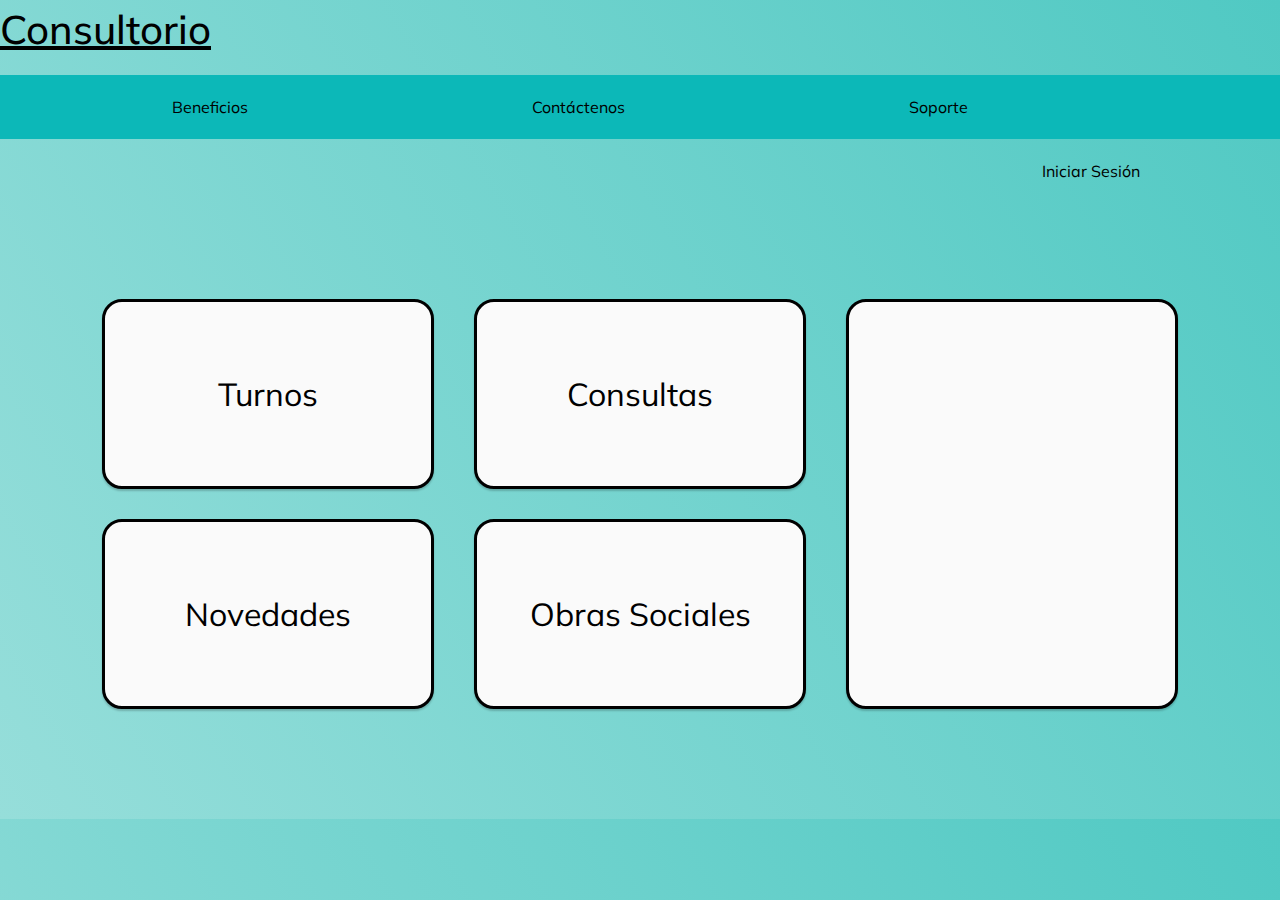
==== index.html @ 581c0b60 "Agregando SASS a la rama DEV" ====
<!DOCTYPE html>
<html lang="en">
  <head>
    <meta charset="UTF-8" />
    <meta http-equiv="X-UA-Compatible" content="IE=edge" />
    <meta name="viewport" content="width=device-width, initial-scale=1.0" />
    <link rel="stylesheet" href="./styles/bootstrap.min.css">
    <!-- custom styles -->
    <link rel="stylesheet" href="./styles/estilos.css" />
    <title>Consultorio Online</title>
  </head>
  <body>
    <header>
      <a href="index.html" class="logo">
      <h1 class="title">Consultorio</h1></a>  
    </header>
    <nav>
      <ul class="menu">
        <li><a href="./Pages/beneficios.html">Beneficios</a></li>
        <li><a href="./pages/contactenos.html">Contáctenos</a></li>        
        <li><a href="./Pages/soporte.html">Soporte</a></li>
        <li class="item-d"><a href="./Pages/iniciar-sesion.html">Iniciar Sesión</a></li>
      </ul>
    </nav>
    <main>
      <br />
      <section class="cartas">
        <section class="container">
          <div class="card turnos">
            <img src="" />
            <a href="./Cartas/turnos.html">Turnos</a>
          </div>

          <div class="card consultas">
            <img src="" />
            <a href="./Cartas/consultas.html">Consultas</a>
          </div>

          <div class="card novedades">
            <img src="" />
            <a href="./Cartas/Novedades.html">Novedades</a>
          </div>

          <div class="card obras">
            <img src="" />
            <a href="./Cartas/obras-sociales.html">Obras Sociales</a>
          </div>
          <div class="card video">
            <iframe width="100%" height="100%" src="https://www.youtube.com/embed/PZWKOq5FtOs?loop=1" title="YouTube video player" frameborder="0" allow="accelerometer; autoplay; clipboard-write; encrypted-media; gyroscope; picture-in-picture" allowfullscreen></iframe>
          </div>
        </section>
      </section>
    </main>
    <footer></footer>

    <script src="./js/bootstrap.bundle.min.js"></script>
    
  </body>
</html>
---- styles/estilos.css ----
@import url("https://fonts.googleapis.com/css2?family=Mulish:wght@200;300;400;500;600;700;800;900&display=swap");
* {
  margin: 0;
  padding: 0;
  box-sizing: border-box;
  font-family: "Mulish", sans-serif;
}

body {
  background: linear-gradient(60deg, #96deda 0%, #50c9c3 100%);
}
body header {
  display: flex;
  height: 70px;
  justify-content: left;
  font-size: large;
  margin-top: 5px;
}
body header .logo {
  text-decoration: underline;
  color: black;
}

.menu {
  background-color: #0cb8b8;
}

li {
  list-style: none;
  display: inline-block;
}

.menu li a:hover {
  background-color: #f0ffff;
}

.item-d {
  float: right;
}

.menu li a {
  color: black;
  text-decoration: none;
  display: block;
  padding: 20px 140px;
  transition-property: all;
  transition-duration: 1s;
  transition-delay: 0s;
}

.cartas {
  width: 100%;
  margin-top: 100px;
  margin-bottom: 100px;
  display: flex;
  flex-wrap: wrap;
}

.container a {
  text-decoration: none;
  color: black;
}

.container {
  height: auto;
  width: 100%;
  display: flex;
  font-size: xx-large;
  display: grid;
  grid-template-columns: 1fr 1fr 1fr;
  grid-template-rows: 220px 220px;
  grid-template-areas: "turnos consultas video" "novedades obras video";
}

.container .card {
  border: 3px solid black;
  background-color: #fafafa;
  border-radius: 20px;
  box-shadow: 0 2px 2px rgba(0, 0, 0, 0.2);
  overflow: hidden;
  margin: 20px;
  text-align: center;
  transition: all 0.25s;
  margin-bottom: 10px;
  display: grid;
}

.container :hover {
  background-color: #0cb8b8;
  scale: 110%;
}

.video {
  grid-area: video;
}

.consultas {
  grid-area: consultas;
}

.novedades {
  grid-area: novedades;
}

.obras {
  grid-area: obras;
}

.turnos {
  grid-area: turnos;
}

@media screen and (max-width: 480px) {
  .menu li a {
    padding: 10px 8px;
  }
  .container {
    grid-template-columns: 2fr;
    grid-template-rows: repeat(4, 4fr);
    grid-template-areas: "turnos" "consultas" "novedades" "obras" "video";
  }
  .container .card {
    margin-bottom: 40px;
  }
}
@-webkit-keyframes movimiento {
  2% {
    width: 101%;
    height: 101%;
  }
}
@keyframes movimiento {
  2% {
    width: 101%;
    height: 101%;
  }
}/*# sourceMappingURL=estilos.css.map */
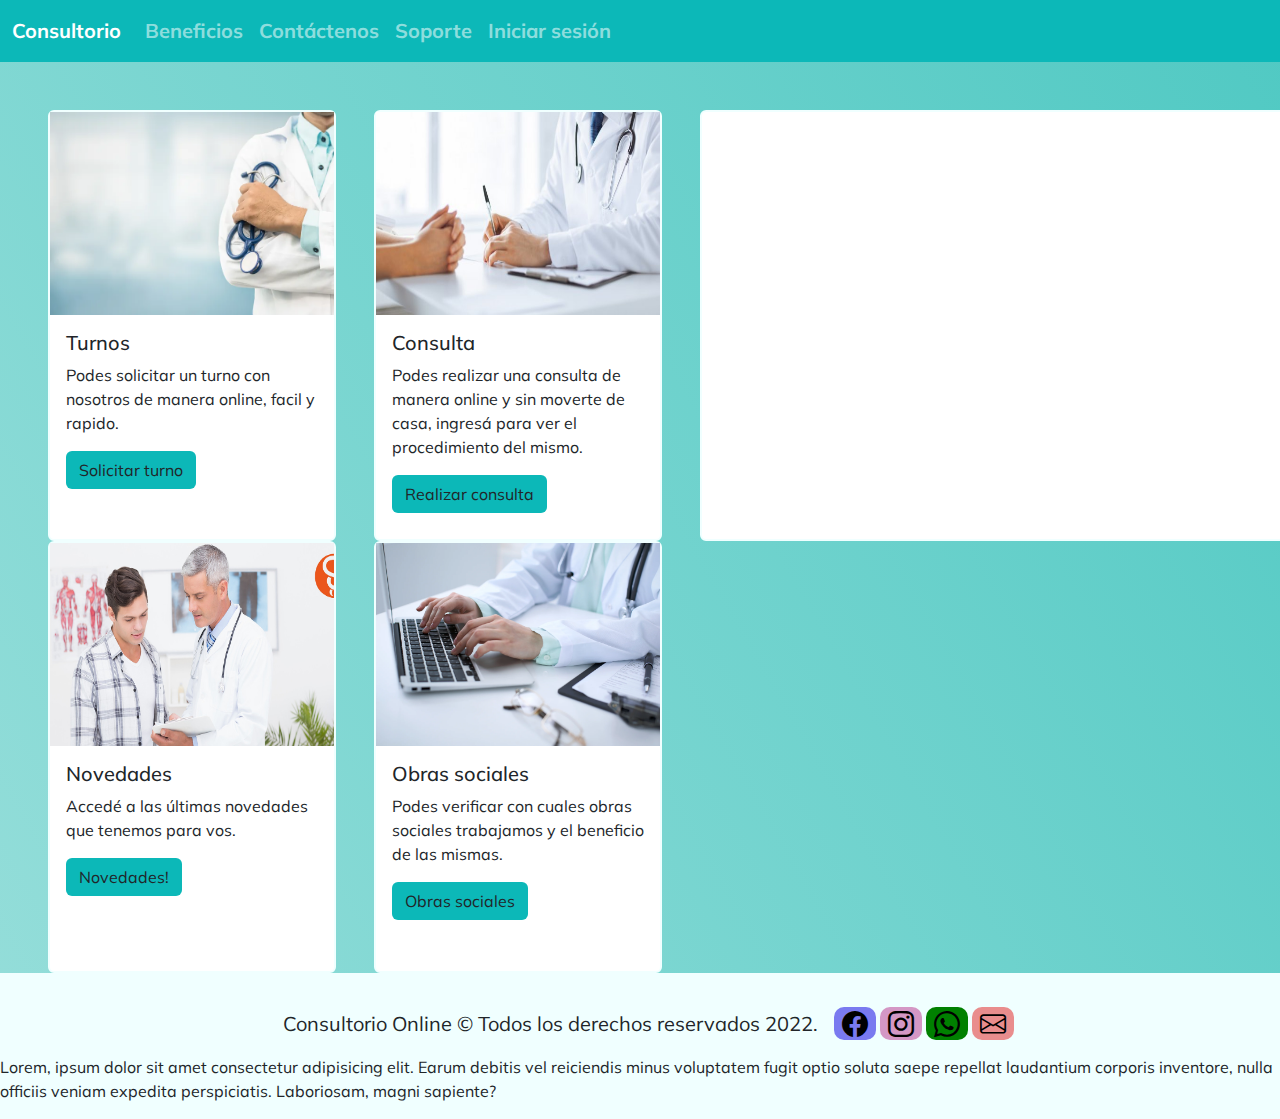
==== commit bd4eb7f4: "SASS2" ====
--- a/index.html
+++ b/index.html
@@ -4,56 +4,140 @@
     <meta charset="UTF-8" />
     <meta http-equiv="X-UA-Compatible" content="IE=edge" />
     <meta name="viewport" content="width=device-width, initial-scale=1.0" />
-    <link rel="stylesheet" href="./styles/bootstrap.min.css">
+    <!--Bootstrap-->
+    <link rel="stylesheet" href="./styles/bootstrap.min.css" />
+    <!--Iconos-->
+    <link rel="stylesheet" href="https://cdn.jsdelivr.net/npm/bootstrap-icons@1.9.1/font/bootstrap-icons.css">
     <!-- custom styles -->
     <link rel="stylesheet" href="./styles/estilos.css" />
     <title>Consultorio Online</title>
   </head>
   <body>
     <header>
-      <a href="index.html" class="logo">
-      <h1 class="title">Consultorio</h1></a>  
+      <!--NAVBAR-->
+      <nav
+        class="navbar navbar-expand-lg navbar-dark fs-5 fw-bold"
+        style="background-color: #0cb8b8"
+      >
+        <div class="container-fluid">
+          <a class="navbar-brand" href="./index.html">Consultorio</a>
+          <button
+            class="navbar-toggler"
+            type="button"
+            data-bs-toggle="collapse"
+            data-bs-target="#navbarNav"
+            aria-controls="navbarNav"
+            aria-expanded="false"
+            aria-label="Toggle navigation"
+          >
+            <span class="navbar-toggler-icon"></span>
+          </button>
+          <div class="collapse navbar-collapse" id="navbarNav">
+            <ul class="navbar-nav">
+              <li class="nav-item">
+                <a class="nav-link" href="Pages/beneficios.html">Beneficios</a
+                >
+              </li>
+              <li class="nav-item">
+                <a class="nav-link" href="Pages/contactenos.html">Contáctenos</a
+                >
+              </li>
+              <li class="nav-item">
+                <a class="nav-link" href="Pages/soporte.html">Soporte</a>
+              </li>
+              <li class="nav-item">
+                <a class="nav-link" href="Pages/iniciar-sesion.html">Iniciar sesión</a
+                >
+              </li>
+            </ul>
+          </div>
+        </div>
+      </nav>
     </header>
-    <nav>
-      <ul class="menu">
-        <li><a href="./Pages/beneficios.html">Beneficios</a></li>
-        <li><a href="./pages/contactenos.html">Contáctenos</a></li>        
-        <li><a href="./Pages/soporte.html">Soporte</a></li>
-        <li class="item-d"><a href="./Pages/iniciar-sesion.html">Iniciar Sesión</a></li>
-      </ul>
-    </nav>
     <main>
-      <br />
-      <section class="cartas">
-        <section class="container">
-          <div class="card turnos">
-            <img src="" />
-            <a href="./Cartas/turnos.html">Turnos</a>
+
+      <!--Cards-->
+      <section class="main">
+        <div class="row">
+          <div class="col-md-3">
+            <div class="card card1 ms-5 mt-5 h-100" style="width: 18rem">
+            <img class="h-100" src="./img/med3.jpg" class="card-img-top" alt="Turnos" />
+            <div class="card-body">
+              <h5 class="card-title">Turnos</h5>
+              <p class="card-text">
+              Podes solicitar un turno con nosotros de manera online, facil y
+              rapido.
+              </p>
+              <a href="./Cartas/turnos.html" class="btn"
+              >Solicitar turno</a>
+            </div>
+              </div>
+          </div>
+          <div class="col-md-3">
+            <div class="card card2 ms-5 mt-5 h-100" style="width: 18rem">
+              <img class="h-100" src="./img/med6.jpg" class="card-img-top" alt="Turnos" />
+              <div class="card-body">
+                <h5 class="card-title">Consulta</h5>
+                <p class="card-text">
+                Podes realizar una consulta de manera online y sin moverte de casa, ingresá para ver el procedimiento del mismo.
+                </p>
+                <a href="./Cartas/turnos.html" class="btn"
+                >Realizar consulta</a>
+              </div>
+
+          </div>
+          </div>
+          <div class="col-md-5">
+            <div class="card cardvideo h-100 ms-5 mt-5 align-items-end" style="width: 40rem">
+              <iframe width="100%" height="100%" src="https://www.youtube.com/embed/PZWKOq5FtOs?loop=1" title="YouTube video player" frameborder="0" allow="accelerometer; autoplay; clipboard-write; encrypted-media; gyroscope; picture-in-picture" allowfullscreen></iframe>
+            </div>
+          </div>
+        </div>
+        <div class="row">
+          <div class="col-md-3">
+            <div class="card card3 h-100 ms-5 mt-5" style="width: 18rem">
+            <img class="w-100 h-100"src="./img/med4.jpg" class="card-img" alt="Novedades" />
+            <div class="card-body">
+              <h5 class="card-title">Novedades</h5>
+              <p class="card-text">
+              Accedé a las últimas novedades que tenemos para vos.
+              </p>
+              <a href="./Cartas/turnos.html" class="btn"
+              >Novedades!</a>
+            </div>
+              </div>
           </div>
 
-          <div class="card consultas">
-            <img src="" />
-            <a href="./Cartas/consultas.html">Consultas</a>
+          <div class="col-md-3">
+            <div class="card card4 h-100 ms-5 mt-5" style="width: 18rem">
+            <img class="w-100 h-100" src="./img/med5.jpg" class="card-img-top" alt="Obras sociales" />
+            <div class="card-body">
+              <h5 class="card-title">Obras sociales</h5>
+              <p class="card-text">
+              Podes verificar con cuales obras sociales trabajamos y el beneficio de las mismas.
+              </p>
+              <a href="./Cartas/turnos.html" class="btn"
+              >Obras sociales</a>
+            </div>
+              </div>
           </div>
-
-          <div class="card novedades">
-            <img src="" />
-            <a href="./Cartas/Novedades.html">Novedades</a>
-          </div>
-
-          <div class="card obras">
-            <img src="" />
-            <a href="./Cartas/obras-sociales.html">Obras Sociales</a>
-          </div>
-          <div class="card video">
-            <iframe width="100%" height="100%" src="https://www.youtube.com/embed/PZWKOq5FtOs?loop=1" title="YouTube video player" frameborder="0" allow="accelerometer; autoplay; clipboard-write; encrypted-media; gyroscope; picture-in-picture" allowfullscreen></iframe>
-          </div>
-        </section>
+        </div>
       </section>
-    </main>
-    <footer></footer>
-
+    
+    </main>   
+    <footer class="mt-5 w-100 d-flex align-items-center justify-content-center flex-wrap">
+      <p class="fs-5 px-3 pt-3">Consultorio Online &copy; Todos los derechos reservados 2022.</p>
+      
+      <div id="iconos">
+        <a href="https://facebook.com"><i class="bi bi-facebook"></i></a>
+        <a href="https://Instagram.com"><i class="bi bi-instagram"></i></a>
+        <a href="https://WhatsApp.com"><i class="bi bi-whatsapp"></i></a>
+        <a href="https://gmail.com"><i class="bi bi-envelope"></i></a>
+      </div>
+      <div>
+        <p>Lorem, ipsum dolor sit amet consectetur adipisicing elit. Earum debitis vel reiciendis minus voluptatem fugit optio soluta saepe repellat laudantium corporis inventore, nulla officiis veniam expedita perspiciatis. Laboriosam, magni sapiente?</p>
+      </div>
+    </footer>
     <script src="./js/bootstrap.bundle.min.js"></script>
-    
   </body>
 </html>
--- a/styles/estilos.css
+++ b/styles/estilos.css
@@ -7,131 +7,149 @@
 }
 
 body {
-  background: linear-gradient(60deg, #96deda 0%, #50c9c3 100%);
-}
-body header {
-  display: flex;
-  height: 70px;
-  justify-content: left;
-  font-size: large;
-  margin-top: 5px;
-}
-body header .logo {
-  text-decoration: underline;
-  color: black;
+  background-image: linear-gradient(60deg, #96deda 0%, #50c9c3 100%);
 }
 
-.menu {
+img {
+  max-height: 203px;
+  max-width: 300px;
+}
+
+.btn {
   background-color: #0cb8b8;
 }
 
-li {
-  list-style: none;
-  display: inline-block;
+.card .cardvideo {
+  -webkit-animation: rotate-in-2-bck-cw 0.5s cubic-bezier(0.25, 0.46, 0.45, 0.94) both;
+  animation: rotate-in-2-bck-cw 0.5s cubic-bezier(0.25, 0.46, 0.45, 0.94) both;
 }
 
-.menu li a:hover {
-  background-color: #f0ffff;
+.card {
+  border: 2px solid azure;
+  -webkit-animation: slide-in-bck-center 0.7s cubic-bezier(0.25, 0.46, 0.45, 0.94) both;
+  animation: slide-in-bck-center 0.7s cubic-bezier(0.25, 0.46, 0.45, 0.94) both;
 }
 
-.item-d {
-  float: right;
+.card1 {
+  -webkit-animation-delay: 0.3s;
+          animation-delay: 0.3s;
 }
 
-.menu li a {
-  color: black;
-  text-decoration: none;
-  display: block;
-  padding: 20px 140px;
-  transition-property: all;
-  transition-duration: 1s;
-  transition-delay: 0s;
+.card2 {
+  -webkit-animation-delay: 0.6s;
+          animation-delay: 0.6s;
 }
 
-.cartas {
-  width: 100%;
-  margin-top: 100px;
-  margin-bottom: 100px;
-  display: flex;
-  flex-wrap: wrap;
+.card3 {
+  -webkit-animation-delay: 0.9s;
+          animation-delay: 0.9s;
 }
 
-.container a {
-  text-decoration: none;
-  color: black;
+.card4 {
+  -webkit-animation-delay: 1.2s;
+          animation-delay: 1.2s;
 }
 
-.container {
-  height: auto;
-  width: 100%;
-  display: flex;
-  font-size: xx-large;
-  display: grid;
-  grid-template-columns: 1fr 1fr 1fr;
-  grid-template-rows: 220px 220px;
-  grid-template-areas: "turnos consultas video" "novedades obras video";
+@-webkit-keyframes slide-in-bck-center {
+  0% {
+    transform: translateZ(600px);
+    opacity: 0;
+  }
+  100% {
+    transform: translateZ(0);
+    opacity: 1;
+  }
+}
+@keyframes slide-in-bck-center {
+  0% {
+    transform: translateZ(600px);
+    opacity: 0;
+  }
+  100% {
+    transform: translateZ(0);
+    opacity: 1;
+  }
+}
+@-webkit-keyframes rotate-in-2-bck-cw {
+  0% {
+    transform: translateZ(200px) rotate(-45deg);
+    opacity: 0;
+  }
+  100% {
+    transform: translateZ(0) rotate(0);
+    opacity: 1;
+  }
+}
+@keyframes rotate-in-2-bck-cw {
+  0% {
+    transform: translateZ(200px) rotate(-45deg);
+    opacity: 0;
+  }
+  100% {
+    transform: translateZ(0) rotate(0);
+    opacity: 1;
+  }
+}
+.navbar-brand {
+  -webkit-animation: tracking-in-expand 0.7s cubic-bezier(0.215, 0.61, 0.355, 1) both;
+  animation: tracking-in-expand 0.7s cubic-bezier(0.215, 0.61, 0.355, 1) both;
 }
 
-.container .card {
-  border: 3px solid black;
-  background-color: #fafafa;
-  border-radius: 20px;
-  box-shadow: 0 2px 2px rgba(0, 0, 0, 0.2);
-  overflow: hidden;
-  margin: 20px;
-  text-align: center;
-  transition: all 0.25s;
-  margin-bottom: 10px;
-  display: grid;
-}
-
-.container :hover {
-  background-color: #0cb8b8;
+.nav-item a:hover {
   scale: 110%;
 }
 
-.video {
-  grid-area: video;
+@-webkit-keyframes tracking-in-expand {
+  0% {
+    letter-spacing: -0.5em;
+    opacity: 0;
+  }
+  40% {
+    opacity: 0.6;
+  }
+  100% {
+    opacity: 1;
+  }
+}
+@keyframes tracking-in-expand {
+  0% {
+    letter-spacing: -0.5em;
+    opacity: 0;
+  }
+  40% {
+    opacity: 0.6;
+  }
+  100% {
+    opacity: 1;
+  }
+}
+footer {
+  background: #f0ffff;
+  min-height: 100px;
+  padding-top: 20px;
+}
+footer footer p {
+  text-align: center;
+}
+footer #iconos i {
+  font-size: 26px;
+  padding: 0 8px;
+  color: black;
+  border-radius: 10px;
 }
 
-.consultas {
-  grid-area: consultas;
+.bi-facebook {
+  background-color: #7a7af0;
 }
 
-.novedades {
-  grid-area: novedades;
+.bi-instagram {
+  background-color: #d497c5;
 }
 
-.obras {
-  grid-area: obras;
+.bi-whatsapp {
+  background-color: #008000;
 }
 
-.turnos {
-  grid-area: turnos;
-}
-
-@media screen and (max-width: 480px) {
-  .menu li a {
-    padding: 10px 8px;
-  }
-  .container {
-    grid-template-columns: 2fr;
-    grid-template-rows: repeat(4, 4fr);
-    grid-template-areas: "turnos" "consultas" "novedades" "obras" "video";
-  }
-  .container .card {
-    margin-bottom: 40px;
-  }
-}
-@-webkit-keyframes movimiento {
-  2% {
-    width: 101%;
-    height: 101%;
-  }
-}
-@keyframes movimiento {
-  2% {
-    width: 101%;
-    height: 101%;
-  }
+.bi-envelope {
+  background-color: #e98d8d;
 }/*# sourceMappingURL=estilos.css.map */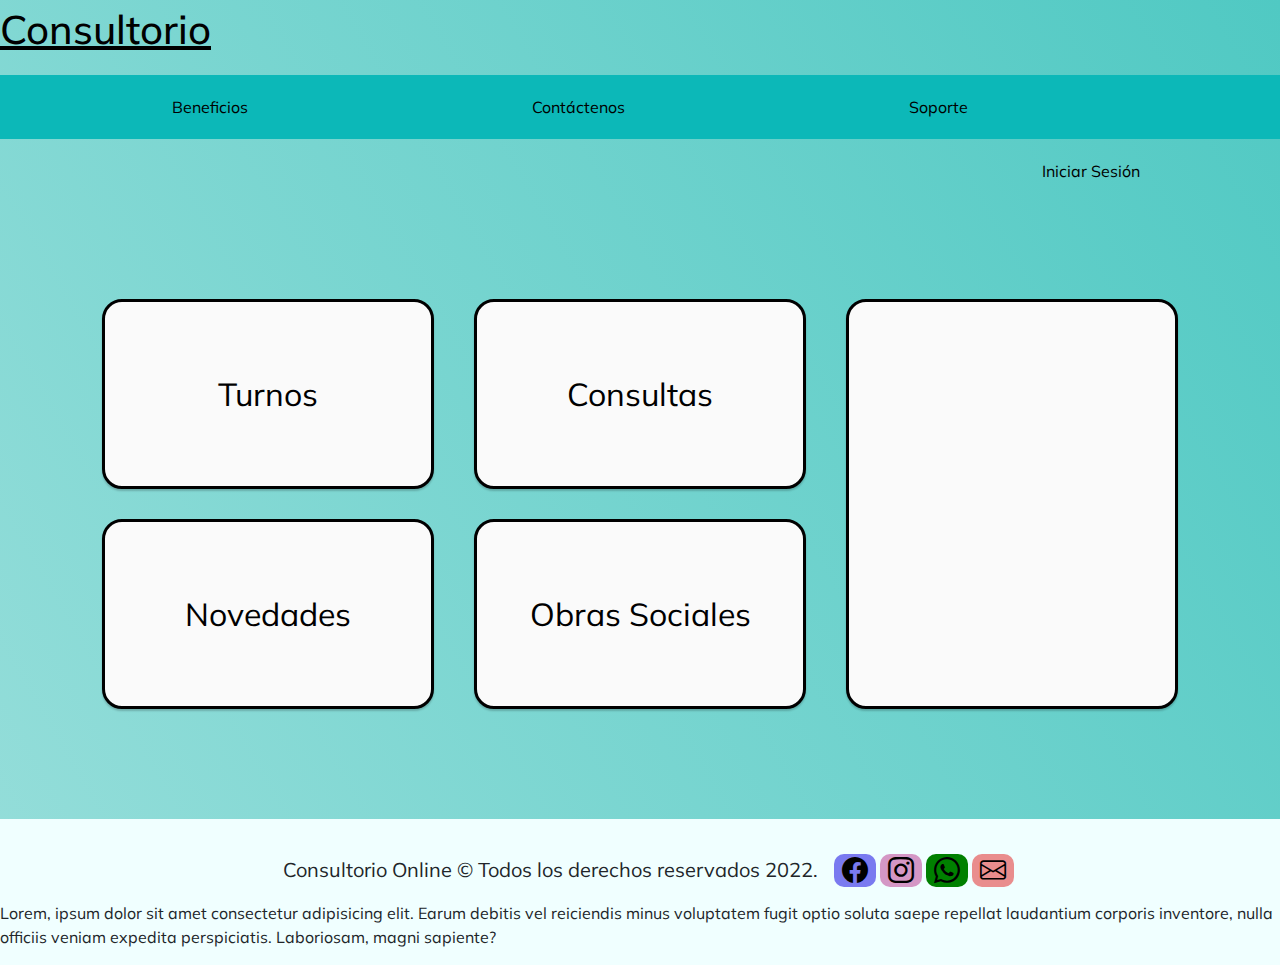
==== commit 423a61ca: "SASS 2 SEO" ====
--- a/index.html
+++ b/index.html
@@ -4,127 +4,57 @@
     <meta charset="UTF-8" />
     <meta http-equiv="X-UA-Compatible" content="IE=edge" />
     <meta name="viewport" content="width=device-width, initial-scale=1.0" />
-    <!--Bootstrap-->
-    <link rel="stylesheet" href="./styles/bootstrap.min.css" />
+    <link rel="stylesheet" href="./styles/bootstrap.min.css">
     <!--Iconos-->
     <link rel="stylesheet" href="https://cdn.jsdelivr.net/npm/bootstrap-icons@1.9.1/font/bootstrap-icons.css">
     <!-- custom styles -->
     <link rel="stylesheet" href="./styles/estilos.css" />
     <title>Consultorio Online</title>
+    <meta name="description" content="Ingresá al mejor consultorio online del pais.">
+    <meta name="keywords" content="Consultorio, medico, consulta, urgencia, atencion, online">
   </head>
   <body>
     <header>
-      <!--NAVBAR-->
-      <nav
-        class="navbar navbar-expand-lg navbar-dark fs-5 fw-bold"
-        style="background-color: #0cb8b8"
-      >
-        <div class="container-fluid">
-          <a class="navbar-brand" href="./index.html">Consultorio</a>
-          <button
-            class="navbar-toggler"
-            type="button"
-            data-bs-toggle="collapse"
-            data-bs-target="#navbarNav"
-            aria-controls="navbarNav"
-            aria-expanded="false"
-            aria-label="Toggle navigation"
-          >
-            <span class="navbar-toggler-icon"></span>
-          </button>
-          <div class="collapse navbar-collapse" id="navbarNav">
-            <ul class="navbar-nav">
-              <li class="nav-item">
-                <a class="nav-link" href="Pages/beneficios.html">Beneficios</a
-                >
-              </li>
-              <li class="nav-item">
-                <a class="nav-link" href="Pages/contactenos.html">Contáctenos</a
-                >
-              </li>
-              <li class="nav-item">
-                <a class="nav-link" href="Pages/soporte.html">Soporte</a>
-              </li>
-              <li class="nav-item">
-                <a class="nav-link" href="Pages/iniciar-sesion.html">Iniciar sesión</a
-                >
-              </li>
-            </ul>
-          </div>
-        </div>
-      </nav>
+      <a href="index.html" class="logo">
+      <h1 class="title">Consultorio</h1></a>  
     </header>
+    <nav>
+      <ul class="menu">
+        <li><a href="./Pages/beneficios.html">Beneficios</a></li>
+        <li><a href="./pages/contactenos.html">Contáctenos</a></li>        
+        <li><a href="./Pages/soporte.html">Soporte</a></li>
+        <li class="item-d"><a href="./Pages/iniciar-sesion.html">Iniciar Sesión</a></li>
+      </ul>
+    </nav>
     <main>
-
-      <!--Cards-->
-      <section class="main">
-        <div class="row">
-          <div class="col-md-3">
-            <div class="card card1 ms-5 mt-5 h-100" style="width: 18rem">
-            <img class="h-100" src="./img/med3.jpg" class="card-img-top" alt="Turnos" />
-            <div class="card-body">
-              <h5 class="card-title">Turnos</h5>
-              <p class="card-text">
-              Podes solicitar un turno con nosotros de manera online, facil y
-              rapido.
-              </p>
-              <a href="./Cartas/turnos.html" class="btn"
-              >Solicitar turno</a>
-            </div>
-              </div>
-          </div>
-          <div class="col-md-3">
-            <div class="card card2 ms-5 mt-5 h-100" style="width: 18rem">
-              <img class="h-100" src="./img/med6.jpg" class="card-img-top" alt="Turnos" />
-              <div class="card-body">
-                <h5 class="card-title">Consulta</h5>
-                <p class="card-text">
-                Podes realizar una consulta de manera online y sin moverte de casa, ingresá para ver el procedimiento del mismo.
-                </p>
-                <a href="./Cartas/turnos.html" class="btn"
-                >Realizar consulta</a>
-              </div>
-
-          </div>
-          </div>
-          <div class="col-md-5">
-            <div class="card cardvideo h-100 ms-5 mt-5 align-items-end" style="width: 40rem">
-              <iframe width="100%" height="100%" src="https://www.youtube.com/embed/PZWKOq5FtOs?loop=1" title="YouTube video player" frameborder="0" allow="accelerometer; autoplay; clipboard-write; encrypted-media; gyroscope; picture-in-picture" allowfullscreen></iframe>
-            </div>
-          </div>
-        </div>
-        <div class="row">
-          <div class="col-md-3">
-            <div class="card card3 h-100 ms-5 mt-5" style="width: 18rem">
-            <img class="w-100 h-100"src="./img/med4.jpg" class="card-img" alt="Novedades" />
-            <div class="card-body">
-              <h5 class="card-title">Novedades</h5>
-              <p class="card-text">
-              Accedé a las últimas novedades que tenemos para vos.
-              </p>
-              <a href="./Cartas/turnos.html" class="btn"
-              >Novedades!</a>
-            </div>
-              </div>
+      <br />
+      <section class="cartas">
+        <section class="container">
+          <div class="card turnos">
+            <img src="" />
+            <a href="./Cartas/turnos.html">Turnos</a>
           </div>
 
-          <div class="col-md-3">
-            <div class="card card4 h-100 ms-5 mt-5" style="width: 18rem">
-            <img class="w-100 h-100" src="./img/med5.jpg" class="card-img-top" alt="Obras sociales" />
-            <div class="card-body">
-              <h5 class="card-title">Obras sociales</h5>
-              <p class="card-text">
-              Podes verificar con cuales obras sociales trabajamos y el beneficio de las mismas.
-              </p>
-              <a href="./Cartas/turnos.html" class="btn"
-              >Obras sociales</a>
-            </div>
-              </div>
+          <div class="card consultas">
+            <img src="" />
+            <a href="./Cartas/consultas.html">Consultas</a>
           </div>
-        </div>
+
+          <div class="card novedades">
+            <img src="" />
+            <a href="./Cartas/Novedades.html">Novedades</a>
+          </div>
+
+          <div class="card obras">
+            <img src="" />
+            <a href="./Cartas/obras-sociales.html">Obras Sociales</a>
+          </div>
+          <div class="card video">
+            <iframe width="100%" height="100%" src="https://www.youtube.com/embed/PZWKOq5FtOs?loop=1" title="YouTube video player" frameborder="0" allow="accelerometer; autoplay; clipboard-write; encrypted-media; gyroscope; picture-in-picture" allowfullscreen></iframe>
+          </div>
+        </section>
       </section>
-    
-    </main>   
+    </main>
     <footer class="mt-5 w-100 d-flex align-items-center justify-content-center flex-wrap">
       <p class="fs-5 px-3 pt-3">Consultorio Online &copy; Todos los derechos reservados 2022.</p>
       
@@ -138,6 +68,8 @@
         <p>Lorem, ipsum dolor sit amet consectetur adipisicing elit. Earum debitis vel reiciendis minus voluptatem fugit optio soluta saepe repellat laudantium corporis inventore, nulla officiis veniam expedita perspiciatis. Laboriosam, magni sapiente?</p>
       </div>
     </footer>
+
     <script src="./js/bootstrap.bundle.min.js"></script>
+    
   </body>
 </html>
--- a/styles/estilos.css
+++ b/styles/estilos.css
@@ -7,96 +7,51 @@
 }
 
 body {
-  background-image: linear-gradient(60deg, #96deda 0%, #50c9c3 100%);
-}
-
-img {
-  max-height: 203px;
-  max-width: 300px;
-}
-
-.btn {
+  background: linear-gradient(60deg, #96deda 0%, #50c9c3 100%);
+}
+body header {
+  display: flex;
+  height: 70px;
+  justify-content: left;
+  font-size: large;
+  margin-top: 5px;
+}
+body header .logo {
+  text-decoration: underline;
+  color: black;
+}
+
+.menu {
   background-color: #0cb8b8;
 }
 
-.card .cardvideo {
-  -webkit-animation: rotate-in-2-bck-cw 0.5s cubic-bezier(0.25, 0.46, 0.45, 0.94) both;
-  animation: rotate-in-2-bck-cw 0.5s cubic-bezier(0.25, 0.46, 0.45, 0.94) both;
-}
-
-.card {
-  border: 2px solid azure;
-  -webkit-animation: slide-in-bck-center 0.7s cubic-bezier(0.25, 0.46, 0.45, 0.94) both;
-  animation: slide-in-bck-center 0.7s cubic-bezier(0.25, 0.46, 0.45, 0.94) both;
-}
-
-.card1 {
-  -webkit-animation-delay: 0.3s;
-          animation-delay: 0.3s;
-}
-
-.card2 {
-  -webkit-animation-delay: 0.6s;
-          animation-delay: 0.6s;
-}
-
-.card3 {
-  -webkit-animation-delay: 0.9s;
-          animation-delay: 0.9s;
-}
-
-.card4 {
-  -webkit-animation-delay: 1.2s;
-          animation-delay: 1.2s;
-}
-
-@-webkit-keyframes slide-in-bck-center {
-  0% {
-    transform: translateZ(600px);
-    opacity: 0;
-  }
-  100% {
-    transform: translateZ(0);
-    opacity: 1;
-  }
-}
-@keyframes slide-in-bck-center {
-  0% {
-    transform: translateZ(600px);
-    opacity: 0;
-  }
-  100% {
-    transform: translateZ(0);
-    opacity: 1;
-  }
-}
-@-webkit-keyframes rotate-in-2-bck-cw {
-  0% {
-    transform: translateZ(200px) rotate(-45deg);
-    opacity: 0;
-  }
-  100% {
-    transform: translateZ(0) rotate(0);
-    opacity: 1;
-  }
-}
-@keyframes rotate-in-2-bck-cw {
-  0% {
-    transform: translateZ(200px) rotate(-45deg);
-    opacity: 0;
-  }
-  100% {
-    transform: translateZ(0) rotate(0);
-    opacity: 1;
-  }
-}
-.navbar-brand {
+li {
+  list-style: none;
+  display: inline-block;
+}
+
+.menu li a:hover {
+  background-color: #f0ffff;
+  scale: 110%;
+}
+
+.item-d {
+  float: right;
+}
+
+.menu li a {
+  color: black;
+  text-decoration: none;
+  display: block;
+  padding: 20px 140px;
+  transition-property: all;
+  transition-duration: 1s;
+  transition-delay: 0s;
+}
+
+.title {
   -webkit-animation: tracking-in-expand 0.7s cubic-bezier(0.215, 0.61, 0.355, 1) both;
   animation: tracking-in-expand 0.7s cubic-bezier(0.215, 0.61, 0.355, 1) both;
-}
-
-.nav-item a:hover {
-  scale: 110%;
 }
 
 @-webkit-keyframes tracking-in-expand {
@@ -123,6 +78,94 @@
     opacity: 1;
   }
 }
+/*carta personalizada*/
+.cartas {
+  width: 100%;
+  margin-top: 100px;
+  margin-bottom: 100px;
+  display: flex;
+  flex-wrap: wrap;
+}
+
+.container a {
+  text-decoration: none;
+  color: black;
+}
+
+.container {
+  height: auto;
+  width: 100%;
+  display: flex;
+  font-size: xx-large;
+  display: grid;
+  grid-template-columns: 1fr 1fr 1fr;
+  grid-template-rows: 220px 220px;
+  grid-template-areas: "turnos consultas video" "novedades obras video";
+}
+
+.container .card {
+  border: 3px solid black;
+  background-color: #fafafa;
+  border-radius: 20px;
+  box-shadow: 0 2px 2px rgba(0, 0, 0, 0.2);
+  overflow: hidden;
+  margin: 20px;
+  text-align: center;
+  transition: all 0.25s;
+  margin-bottom: 10px;
+  display: grid;
+}
+
+.container :hover {
+  background-color: #0cb8b8;
+  scale: 110%;
+}
+
+.video {
+  grid-area: video;
+}
+
+.consultas {
+  grid-area: consultas;
+}
+
+.novedades {
+  grid-area: novedades;
+}
+
+.obras {
+  grid-area: obras;
+}
+
+.turnos {
+  grid-area: turnos;
+}
+
+@media screen and (max-width: 480px) {
+  .menu li a {
+    padding: 10px 8px;
+  }
+  .container {
+    grid-template-columns: 2fr;
+    grid-template-rows: repeat(4, 4fr);
+    grid-template-areas: "turnos" "consultas" "novedades" "obras" "video";
+  }
+  .container .card {
+    margin-bottom: 40px;
+  }
+}
+@-webkit-keyframes movimiento {
+  2% {
+    width: 101%;
+    height: 101%;
+  }
+}
+@keyframes movimiento {
+  2% {
+    width: 101%;
+    height: 101%;
+  }
+}
 footer {
   background: #f0ffff;
   min-height: 100px;
@@ -152,4 +195,9 @@
 
 .bi-envelope {
   background-color: #e98d8d;
-}/*# sourceMappingURL=estilos.css.map */+}
+
+/*.container .card{
+  background-color: map-get($redes, envelope);
+}
+*//*# sourceMappingURL=estilos.css.map */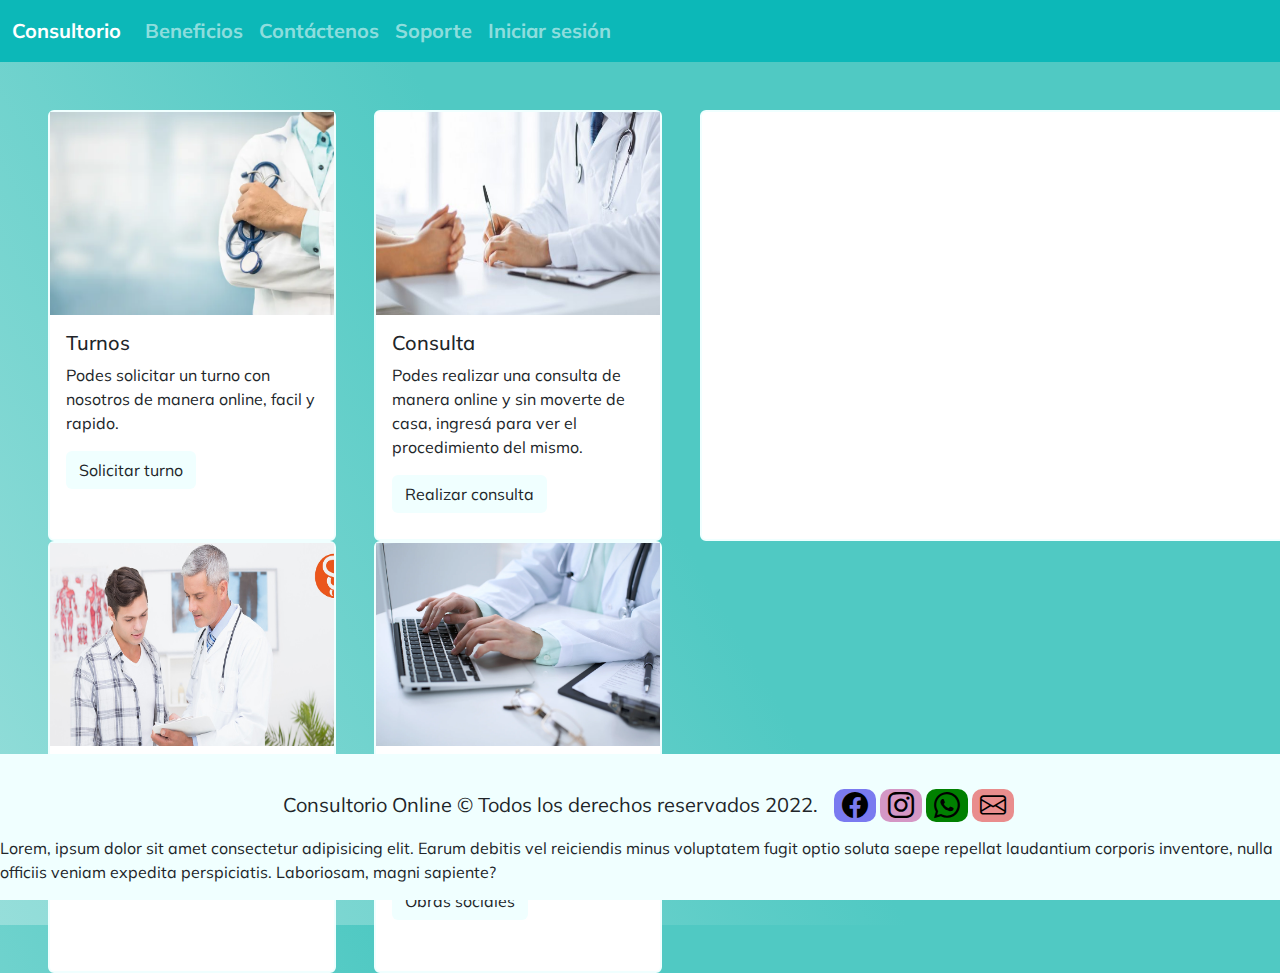
==== commit 18503d33: "Tercer entrega del proyecto final" ====
--- a/index.html
+++ b/index.html
@@ -4,58 +4,128 @@
     <meta charset="UTF-8" />
     <meta http-equiv="X-UA-Compatible" content="IE=edge" />
     <meta name="viewport" content="width=device-width, initial-scale=1.0" />
-    <link rel="stylesheet" href="./styles/bootstrap.min.css">
+    <!--Bootstrap-->
+    <link rel="stylesheet" href="./styles/bootstrap.min.css" />
     <!--Iconos-->
     <link rel="stylesheet" href="https://cdn.jsdelivr.net/npm/bootstrap-icons@1.9.1/font/bootstrap-icons.css">
     <!-- custom styles -->
-    <link rel="stylesheet" href="./styles/estilos.css" />
+    <link rel="stylesheet" href= "./styles/estilos.css" />
     <title>Consultorio Online</title>
-    <meta name="description" content="Ingresá al mejor consultorio online del pais.">
-    <meta name="keywords" content="Consultorio, medico, consulta, urgencia, atencion, online">
   </head>
   <body>
     <header>
-      <a href="index.html" class="logo">
-      <h1 class="title">Consultorio</h1></a>  
+      <!--NAVBAR-->
+      <nav
+        class="navbar navbar-expand-lg navbar-dark fs-5 fw-bold"
+        style="background-color: #0cb8b8"
+      >
+        <div class="container-fluid">
+          <a class="navbar-brand" href="./index.html">Consultorio</a>
+          <button
+            class="navbar-toggler"
+            type="button"
+            data-bs-toggle="collapse"
+            data-bs-target="#navbarNav"
+            aria-controls="navbarNav"
+            aria-expanded="false"
+            aria-label="Toggle navigation"
+          >
+            <span class="navbar-toggler-icon"></span>
+          </button>
+          <div class="collapse navbar-collapse" id="navbarNav">
+            <ul class="navbar-nav">
+              <li class="nav-item">
+                <a class="nav-link" href="Pages/beneficios.html">Beneficios</a
+                >
+              </li>
+              <li class="nav-item">
+                <a class="nav-link" href="Pages/contactenos.html">Contáctenos</a
+                >
+              </li>
+              <li class="nav-item">
+                <a class="nav-link" href="Pages/soporte.html">Soporte</a>
+              </li>
+              <li class="nav-item">
+                <a class="nav-link" href="Pages/iniciar-sesion.html">Iniciar sesión</a
+                >
+              </li>
+            </ul>
+          </div>
+        </div>
+      </nav>
     </header>
-    <nav>
-      <ul class="menu">
-        <li><a href="./Pages/beneficios.html">Beneficios</a></li>
-        <li><a href="./pages/contactenos.html">Contáctenos</a></li>        
-        <li><a href="./Pages/soporte.html">Soporte</a></li>
-        <li class="item-d"><a href="./Pages/iniciar-sesion.html">Iniciar Sesión</a></li>
-      </ul>
-    </nav>
     <main>
-      <br />
-      <section class="cartas">
-        <section class="container">
-          <div class="card turnos">
-            <img src="" />
-            <a href="./Cartas/turnos.html">Turnos</a>
+
+      <!--Cards-->
+      <section class="main">
+        <div class="row">
+          <div class="col-md-3">
+            <div class="card card1 ms-5 mt-5 h-100" style="width: 18rem">
+            <img class="h-100" src="./img/med3.jpg" class="card-img-top" alt="Turnos" />
+            <div class="card-body">
+              <h5 class="card-title">Turnos</h5>
+              <p class="card-text">
+              Podes solicitar un turno con nosotros de manera online, facil y
+              rapido.
+              </p>
+              <a href="./Cartas/turnos.html" class="btn"
+              >Solicitar turno</a>
+            </div>
+              </div>
+          </div>
+          <div class="col-md-3">
+            <div class="card card2 ms-5 mt-5 h-100" style="width: 18rem">
+              <img class="h-100" src="./img/med6.jpg" class="card-img-top" alt="Turnos" />
+              <div class="card-body">
+                <h5 class="card-title">Consulta</h5>
+                <p class="card-text">
+                Podes realizar una consulta de manera online y sin moverte de casa, ingresá para ver el procedimiento del mismo.
+                </p>
+                <a href="./Cartas/turnos.html" class="btn"
+                >Realizar consulta</a>
+              </div>
+
+          </div>
+          </div>
+          <div class="col-md-5">
+            <div class="card cardvideo h-100 ms-5 mt-5 align-items-end" style="width: 40rem">
+              <iframe width="100%" height="100%" src="https://www.youtube.com/embed/PZWKOq5FtOs?loop=1" title="YouTube video player" frameborder="0" allow="accelerometer; autoplay; clipboard-write; encrypted-media; gyroscope; picture-in-picture" allowfullscreen></iframe>
+            </div>
+          </div>
+        </div>
+        <div class="row">
+          <div class="col-md-3">
+            <div class="card card3 h-100 ms-5 mt-5" style="width: 18rem">
+            <img class="w-100 h-100"src="./img/med4.jpg" class="card-img" alt="Novedades" />
+            <div class="card-body">
+              <h5 class="card-title">Novedades</h5>
+              <p class="card-text">
+              Accedé a las últimas novedades que tenemos para vos.
+              </p>
+              <a href="./Cartas/Novedades.html" class="btn"
+              >Novedades!</a>
+            </div>
+              </div>
           </div>
 
-          <div class="card consultas">
-            <img src="" />
-            <a href="./Cartas/consultas.html">Consultas</a>
+          <div class="col-md-3">
+            <div class="card card4 h-100 ms-5 mt-5" style="width: 18rem">
+            <img class="w-100 h-100" src="./img/med5.jpg" class="card-img-top" alt="Obras sociales" />
+            <div class="card-body">
+              <h5 class="card-title">Obras sociales</h5>
+              <p class="card-text">
+              Podes verificar con cuales obras sociales trabajamos y el beneficio de las mismas.
+              </p>
+              <a href="./Cartas/obras-sociales.html" class="btn"
+              >Obras sociales</a>
+            </div>
+              </div>
           </div>
-
-          <div class="card novedades">
-            <img src="" />
-            <a href="./Cartas/Novedades.html">Novedades</a>
-          </div>
-
-          <div class="card obras">
-            <img src="" />
-            <a href="./Cartas/obras-sociales.html">Obras Sociales</a>
-          </div>
-          <div class="card video">
-            <iframe width="100%" height="100%" src="https://www.youtube.com/embed/PZWKOq5FtOs?loop=1" title="YouTube video player" frameborder="0" allow="accelerometer; autoplay; clipboard-write; encrypted-media; gyroscope; picture-in-picture" allowfullscreen></iframe>
-          </div>
-        </section>
+        </div>
       </section>
-    </main>
-    <footer class="mt-5 w-100 d-flex align-items-center justify-content-center flex-wrap">
+    
+    </main>   
+    <footer class="index mt-5 w-100 d-flex align-items-center justify-content-center flex-wrap">
       <p class="fs-5 px-3 pt-3">Consultorio Online &copy; Todos los derechos reservados 2022.</p>
       
       <div id="iconos">
@@ -68,8 +138,6 @@
         <p>Lorem, ipsum dolor sit amet consectetur adipisicing elit. Earum debitis vel reiciendis minus voluptatem fugit optio soluta saepe repellat laudantium corporis inventore, nulla officiis veniam expedita perspiciatis. Laboriosam, magni sapiente?</p>
       </div>
     </footer>
-
     <script src="./js/bootstrap.bundle.min.js"></script>
-    
   </body>
 </html>
--- a/styles/estilos.css
+++ b/styles/estilos.css
@@ -7,53 +7,98 @@
 }
 
 body {
-  background: linear-gradient(60deg, #96deda 0%, #50c9c3 100%);
-}
-body header {
-  display: flex;
-  height: 70px;
-  justify-content: left;
-  font-size: large;
-  margin-top: 5px;
-}
-body header .logo {
-  text-decoration: underline;
-  color: black;
-}
-
-.menu {
+  background-image: linear-gradient(60deg, #96deda 0%, #50c9c3 100%);
+}
+
+img {
+  max-height: 203px;
+  max-width: 300px;
+}
+
+.btn {
   background-color: #0cb8b8;
 }
 
-li {
-  list-style: none;
-  display: inline-block;
-}
-
-.menu li a:hover {
-  background-color: #f0ffff;
-  scale: 110%;
-}
-
-.item-d {
-  float: right;
-}
-
-.menu li a {
-  color: black;
-  text-decoration: none;
-  display: block;
-  padding: 20px 140px;
-  transition-property: all;
-  transition-duration: 1s;
-  transition-delay: 0s;
-}
-
-.title {
+.card .cardvideo {
+  -webkit-animation: rotate-in-2-bck-cw 0.5s cubic-bezier(0.25, 0.46, 0.45, 0.94) both;
+  animation: rotate-in-2-bck-cw 0.5s cubic-bezier(0.25, 0.46, 0.45, 0.94) both;
+}
+
+.card {
+  border: 2px solid azure;
+  -webkit-animation: slide-in-bck-center 0.7s cubic-bezier(0.25, 0.46, 0.45, 0.94) both;
+  animation: slide-in-bck-center 0.7s cubic-bezier(0.25, 0.46, 0.45, 0.94) both;
+}
+
+.card1 {
+  -webkit-animation-delay: 0.3s;
+          animation-delay: 0.3s;
+}
+
+.card2 {
+  -webkit-animation-delay: 0.6s;
+          animation-delay: 0.6s;
+}
+
+.card3 {
+  -webkit-animation-delay: 0.9s;
+          animation-delay: 0.9s;
+}
+
+.card4 {
+  -webkit-animation-delay: 1.2s;
+          animation-delay: 1.2s;
+}
+
+@-webkit-keyframes slide-in-bck-center {
+  0% {
+    transform: translateZ(600px);
+    opacity: 0;
+  }
+  100% {
+    transform: translateZ(0);
+    opacity: 1;
+  }
+}
+@keyframes slide-in-bck-center {
+  0% {
+    transform: translateZ(600px);
+    opacity: 0;
+  }
+  100% {
+    transform: translateZ(0);
+    opacity: 1;
+  }
+}
+@-webkit-keyframes rotate-in-2-bck-cw {
+  0% {
+    transform: translateZ(200px) rotate(-45deg);
+    opacity: 0;
+  }
+  100% {
+    transform: translateZ(0) rotate(0);
+    opacity: 1;
+  }
+}
+@keyframes rotate-in-2-bck-cw {
+  0% {
+    transform: translateZ(200px) rotate(-45deg);
+    opacity: 0;
+  }
+  100% {
+    transform: translateZ(0) rotate(0);
+    opacity: 1;
+  }
+}
+.navbar-brand {
   -webkit-animation: tracking-in-expand 0.7s cubic-bezier(0.215, 0.61, 0.355, 1) both;
   animation: tracking-in-expand 0.7s cubic-bezier(0.215, 0.61, 0.355, 1) both;
 }
 
+.nav-item a:hover {
+  scale: 110%;
+}
+
 @-webkit-keyframes tracking-in-expand {
   0% {
     letter-spacing: -0.5em;
@@ -78,103 +123,16 @@
     opacity: 1;
   }
 }
-/*carta personalizada*/
-.cartas {
-  width: 100%;
-  margin-top: 100px;
-  margin-bottom: 100px;
-  display: flex;
-  flex-wrap: wrap;
-}
-
-.container a {
-  text-decoration: none;
-  color: black;
-}
-
-.container {
-  height: auto;
-  width: 100%;
-  display: flex;
-  font-size: xx-large;
-  display: grid;
-  grid-template-columns: 1fr 1fr 1fr;
-  grid-template-rows: 220px 220px;
-  grid-template-areas: "turnos consultas video" "novedades obras video";
-}
-
-.container .card {
-  border: 3px solid black;
-  background-color: #fafafa;
-  border-radius: 20px;
-  box-shadow: 0 2px 2px rgba(0, 0, 0, 0.2);
-  overflow: hidden;
-  margin: 20px;
-  text-align: center;
-  transition: all 0.25s;
-  margin-bottom: 10px;
-  display: grid;
-}
-
-.container :hover {
-  background-color: #0cb8b8;
-  scale: 110%;
-}
-
-.video {
-  grid-area: video;
-}
-
-.consultas {
-  grid-area: consultas;
-}
-
-.novedades {
-  grid-area: novedades;
-}
-
-.obras {
-  grid-area: obras;
-}
-
-.turnos {
-  grid-area: turnos;
-}
-
-@media screen and (max-width: 480px) {
-  .menu li a {
-    padding: 10px 8px;
-  }
-  .container {
-    grid-template-columns: 2fr;
-    grid-template-rows: repeat(4, 4fr);
-    grid-template-areas: "turnos" "consultas" "novedades" "obras" "video";
-  }
-  .container .card {
-    margin-bottom: 40px;
-  }
-}
-@-webkit-keyframes movimiento {
-  2% {
-    width: 101%;
-    height: 101%;
-  }
-}
-@keyframes movimiento {
-  2% {
-    width: 101%;
-    height: 101%;
-  }
-}
-footer {
-  background: #f0ffff;
-  min-height: 100px;
-  padding-top: 20px;
-}
-footer footer p {
-  text-align: center;
-}
-footer #iconos i {
+footer .index {
+  background: #f0ffff;
+  min-height: 100px;
+  padding-top: 20px;
+  margin-top: 50px;
+}
+footer .index footer .index p {
+  text-align: center;
+}
+footer .index #iconos i {
   font-size: 26px;
   padding: 0 8px;
   color: black;
@@ -197,7 +155,116 @@
   background-color: #e98d8d;
 }
 
-/*.container .card{
-  background-color: map-get($redes, envelope);
-}
-*//*# sourceMappingURL=estilos.css.map */+.titulo {
+  background-color: linear-gradient(60deg, #96deda 0%, #50c9c3 100%);
+}
+
+.textF {
+  text-decoration: underline;
+}
+
+footer {
+  background: #f0ffff;
+  min-height: 100px;
+  padding-top: 20px;
+  display: flex;
+  position: absolute;
+  bottom: 0;
+}
+footer footer p {
+  text-align: center;
+}
+footer #iconos i {
+  font-size: 26px;
+  padding: 0 8px;
+  color: black;
+  border-radius: 10px;
+}
+
+.bi-facebook {
+  background-color: #7a7af0;
+}
+
+.bi-instagram {
+  background-color: #d497c5;
+}
+
+.bi-whatsapp {
+  background-color: #008000;
+}
+
+.bi-envelope {
+  background-color: #e98d8d;
+}
+
+footer {
+  display: flex;
+  position: absolute;
+  bottom: 0;
+  background: #f0ffff;
+  min-height: 100px;
+  padding-top: 20px;
+}
+
+.footer p {
+  text-align: center;
+}
+
+#iconos i {
+  font-size: 26px;
+  padding: 0 8px;
+  color: black;
+  border-radius: 10px;
+}
+
+body {
+  background-image: linear-gradient(60deg, #96deda 0%, #50c9c3 50%);
+}
+
+.nav-item a:hover {
+  font-size: 110%;
+}
+
+.btn {
+  background-color: azure;
+}
+
+footer {
+  display: flex;
+  position: absolute;
+  bottom: 0;
+  background: #f0ffff;
+  min-height: 100px;
+  padding-top: 20px;
+}
+
+.footer p {
+  text-align: center;
+}
+
+#iconos i {
+  font-size: 26px;
+  padding: 0 8px;
+  color: black;
+  border-radius: 10px;
+}
+
+.bi-facebook {
+  background-color: #7a7af0;
+}
+
+.bi-instagram {
+  background-color: #d497c5;
+}
+
+.bi-whatsapp {
+  background-color: #008000;
+}
+
+.bi-envelope {
+  background-color: #e98d8d;
+}
+
+div .button {
+  background-color: #0cb8b8 !important;
+}/*# sourceMappingURL=estilos.css.map */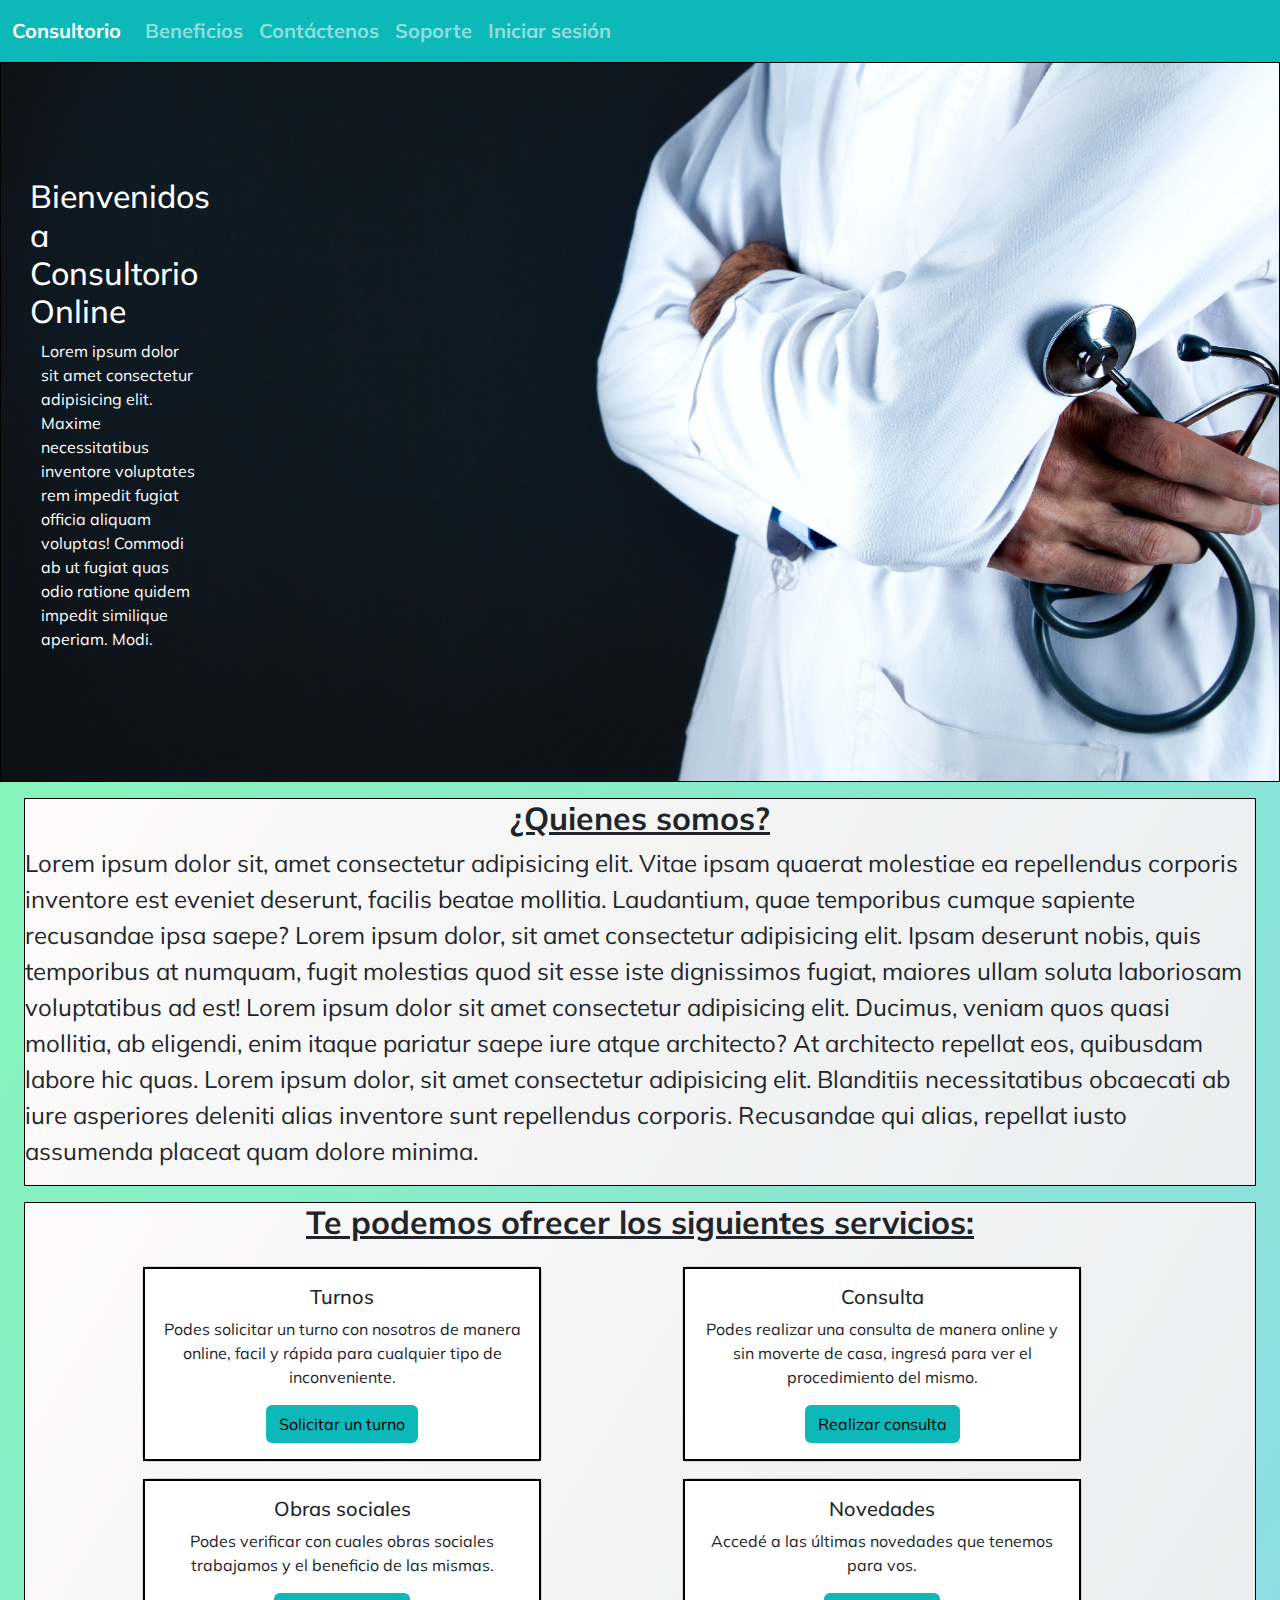
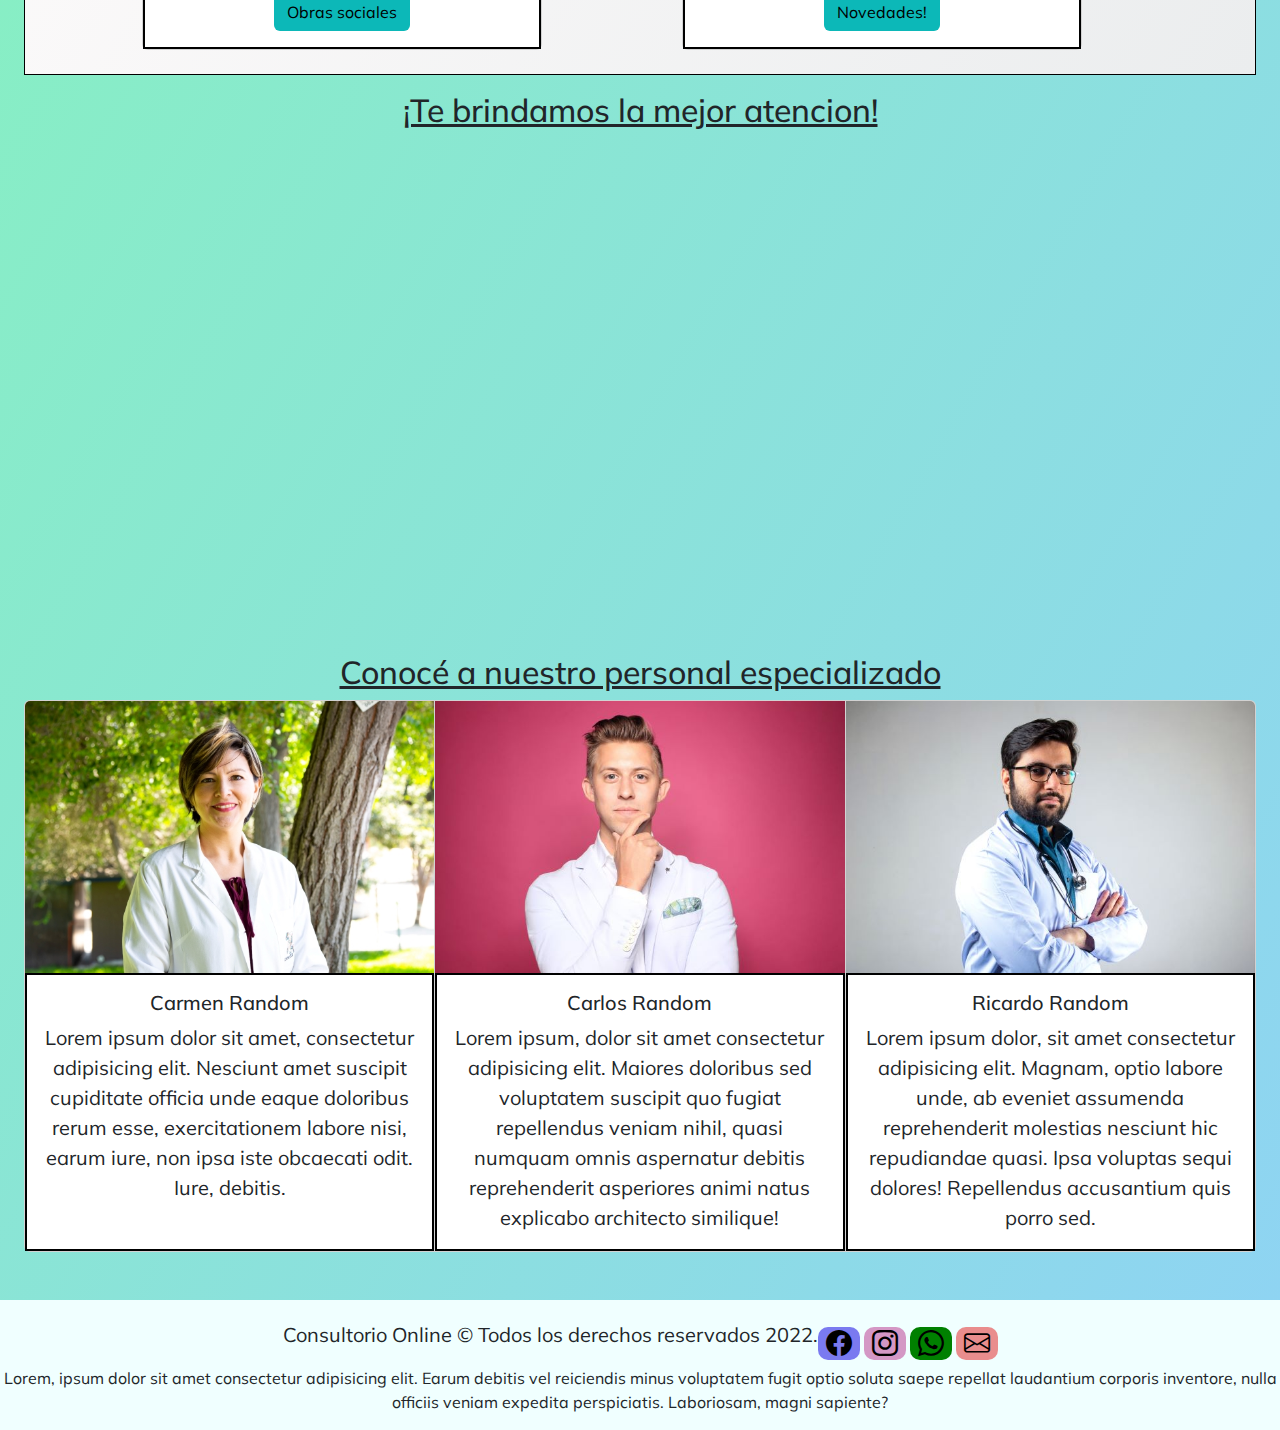
==== commit 791844b8: "Tercer entrega del proyecto final p2" ====
--- a/index.html
+++ b/index.html
@@ -28,8 +28,7 @@
             data-bs-target="#navbarNav"
             aria-controls="navbarNav"
             aria-expanded="false"
-            aria-label="Toggle navigation"
-          >
+            aria-label="Toggle navigation">
             <span class="navbar-toggler-icon"></span>
           </button>
           <div class="collapse navbar-collapse" id="navbarNav">
@@ -46,8 +45,7 @@
                 <a class="nav-link" href="Pages/soporte.html">Soporte</a>
               </li>
               <li class="nav-item">
-                <a class="nav-link" href="Pages/iniciar-sesion.html">Iniciar sesión</a
-                >
+                <a class="nav-link" href="Pages/iniciar-sesion.html">Iniciar sesión</a>
               </li>
             </ul>
           </div>
@@ -55,79 +53,104 @@
       </nav>
     </header>
     <main>
+      <section class="imagenPrincipal ">
+        <h2>Bienvenidos a Consultorio Online</h2>
+        <p class="fs-6">Lorem ipsum dolor sit amet consectetur adipisicing elit. Maxime necessitatibus inventore voluptates rem impedit fugiat officia aliquam voluptas! Commodi ab ut fugiat quas odio ratione quidem impedit similique aperiam. Modi.</p>
+      </section>
+
+     <section class="quienes-somos mt-3 ms-4 me-4">
+      <h2 class="text-center fw-bold text-decoration-underline">¿Quienes somos?</h2>
+      <p class="fs-4">Lorem ipsum dolor sit, amet consectetur adipisicing elit. Vitae ipsam quaerat molestiae ea repellendus corporis inventore est eveniet deserunt, facilis beatae mollitia. Laudantium, quae temporibus cumque sapiente recusandae ipsa saepe? Lorem ipsum dolor, sit amet consectetur adipisicing elit. Ipsam deserunt nobis, quis temporibus at numquam, fugit molestias quod sit esse iste dignissimos fugiat, maiores ullam soluta laboriosam voluptatibus ad est! Lorem ipsum dolor sit amet consectetur adipisicing elit. Ducimus, veniam quos quasi mollitia, ab eligendi, enim itaque pariatur saepe iure atque architecto? At architecto repellat eos, quibusdam labore hic quas. Lorem ipsum dolor, sit amet consectetur adipisicing elit. Blanditiis necessitatibus obcaecati ab iure asperiores deleniti alias inventore sunt repellendus corporis. Recusandae qui alias, repellat iusto assumenda placeat quam dolore minima.</p>
+     </section>
+    
 
       <!--Cards-->
-      <section class="main">
-        <div class="row">
-          <div class="col-md-3">
-            <div class="card card1 ms-5 mt-5 h-100" style="width: 18rem">
-            <img class="h-100" src="./img/med3.jpg" class="card-img-top" alt="Turnos" />
-            <div class="card-body">
-              <h5 class="card-title">Turnos</h5>
-              <p class="card-text">
-              Podes solicitar un turno con nosotros de manera online, facil y
-              rapido.
-              </p>
-              <a href="./Cartas/turnos.html" class="btn"
-              >Solicitar turno</a>
+      <section class="main mt-3 ms-4 me-4 pb-4">
+        <h2 class="cards text-center fw-bold text-decoration-underline">Te podemos ofrecer los siguientes servicios:</h2>
+       <div class="container text-center">
+          <div class="row ms-5">
+            <div class="col">
+              <div class="card text-center mt-3" style="width: 25rem;">
+                <div class="card-body">
+                  <h5 class="card-title">Turnos</h5>
+                  <p class="card-text">Podes solicitar un turno con nosotros de manera online, facil y rápida para cualquier tipo de inconveniente.</p>
+                  <a href="./Cartas/turnos.html" class="btn">Solicitar un turno</a>
+                </div>
+              </div>
             </div>
+            <div class="col">
+              <div class="card text-center mt-3" style="width: 25rem;">
+                <div class="card-body">
+                  <h5 class="card-title">Consulta</h5>
+                  <p class="card-text">Podes realizar una consulta de manera online y sin moverte de casa, ingresá para ver el procedimiento del mismo.</p>
+                  <a href="./Cartas/consultas.html" class="btn">Realizar consulta</a>
+                </div>
               </div>
-          </div>
-          <div class="col-md-3">
-            <div class="card card2 ms-5 mt-5 h-100" style="width: 18rem">
-              <img class="h-100" src="./img/med6.jpg" class="card-img-top" alt="Turnos" />
-              <div class="card-body">
-                <h5 class="card-title">Consulta</h5>
-                <p class="card-text">
-                Podes realizar una consulta de manera online y sin moverte de casa, ingresá para ver el procedimiento del mismo.
-                </p>
-                <a href="./Cartas/turnos.html" class="btn"
-                >Realizar consulta</a>
-              </div>
-
-          </div>
-          </div>
-          <div class="col-md-5">
-            <div class="card cardvideo h-100 ms-5 mt-5 align-items-end" style="width: 40rem">
-              <iframe width="100%" height="100%" src="https://www.youtube.com/embed/PZWKOq5FtOs?loop=1" title="YouTube video player" frameborder="0" allow="accelerometer; autoplay; clipboard-write; encrypted-media; gyroscope; picture-in-picture" allowfullscreen></iframe>
             </div>
           </div>
         </div>
-        <div class="row">
-          <div class="col-md-3">
-            <div class="card card3 h-100 ms-5 mt-5" style="width: 18rem">
-            <img class="w-100 h-100"src="./img/med4.jpg" class="card-img" alt="Novedades" />
-            <div class="card-body">
-              <h5 class="card-title">Novedades</h5>
-              <p class="card-text">
-              Accedé a las últimas novedades que tenemos para vos.
-              </p>
-              <a href="./Cartas/Novedades.html" class="btn"
-              >Novedades!</a>
+        <div class="container text-center">
+          <div class="row ms-5">
+            <div class="col">
+              <div class="card text-center mt-3" style="width: 25rem;">
+                <div class="card-body">
+                  <h5 class="card-title">Obras sociales</h5>
+                  <p class="card-text">Podes verificar con cuales obras sociales trabajamos y el beneficio de las mismas.</p>
+                  <a href="./Cartas/obras-sociales.html" class="btn">Obras sociales</a>
+                </div>
+              </div>
             </div>
+            <div class="col">
+              <div class="card text-center mt-3" style="width: 25rem;">
+                <div class="card-body">
+                  <h5 class="card-title">Novedades</h5>
+                  <p class="card-text">Accedé a las últimas novedades que tenemos para vos.</p>
+                  <a href="./Cartas/Novedades.html" class="btn">Novedades!</a>
+                </div>
               </div>
-          </div>
-
-          <div class="col-md-3">
-            <div class="card card4 h-100 ms-5 mt-5" style="width: 18rem">
-            <img class="w-100 h-100" src="./img/med5.jpg" class="card-img-top" alt="Obras sociales" />
-            <div class="card-body">
-              <h5 class="card-title">Obras sociales</h5>
-              <p class="card-text">
-              Podes verificar con cuales obras sociales trabajamos y el beneficio de las mismas.
-              </p>
-              <a href="./Cartas/obras-sociales.html" class="btn"
-              >Obras sociales</a>
             </div>
-              </div>
           </div>
         </div>
       </section>
-    
-    </main>   
-    <footer class="index mt-5 w-100 d-flex align-items-center justify-content-center flex-wrap">
-      <p class="fs-5 px-3 pt-3">Consultorio Online &copy; Todos los derechos reservados 2022.</p>
-      
+
+      <section class="contenido text-center mt-3 ms-4 me-4">
+       <h2 class="text-decoration-underline">¡Te brindamos la mejor atencion!</h2>
+        <div class="video-card ratio ratio-16x9">
+         <iframe  src="https://www.youtube.com/embed/PZWKOq5FtOs?loop=1" title="YouTube video" allowfullscreen>
+         </iframe>
+        </div>
+      </section>
+
+      <section class="personal text-center mt-3 ms-4 me-4">
+        <h2 class="text-decoration-underline">Conocé a nuestro personal especializado</h2>
+        <div class="card-group">
+          <div class="card">
+            <img src="./img/medico2.jpg" class="card-img-top" alt="...">
+            <div class="card-body">
+              <h5 class="card-title">Carmen Random</h5>
+              <p class="card-text fs-5">Lorem ipsum dolor sit amet, consectetur adipisicing elit. Nesciunt amet suscipit cupiditate officia unde eaque doloribus rerum esse, exercitationem labore nisi, earum iure, non ipsa iste obcaecati odit. Iure, debitis.</p>
+            </div>
+          </div>
+          <div class="card">
+            <img src="./img/medico.jpg" class="card-img-top" alt="...">
+            <div class="card-body">
+              <h5 class="card-title">Carlos Random</h5>
+              <p class="card-text fs-5">Lorem ipsum, dolor sit amet consectetur adipisicing elit. Maiores doloribus sed voluptatem suscipit quo fugiat repellendus veniam nihil, quasi numquam omnis aspernatur debitis reprehenderit asperiores animi natus explicabo architecto similique!</p>
+            </div>
+          </div>
+          <div class="card">
+            <img src="./img/medico1.jpg" class="card-img-top" alt="...">
+            <div class="card-body">
+              <h5 class="card-title">Ricardo Random</h5>
+              <p class="card-text fs-5">Lorem ipsum dolor, sit amet consectetur adipisicing elit. Magnam, optio labore unde, ab eveniet assumenda reprehenderit molestias nesciunt hic repudiandae quasi. Ipsa voluptas sequi dolores! Repellendus accusantium quis porro sed.</p>
+            </div>
+          </div>
+        </div>
+      </section>
+    </main>
+
+     <section class="index-footer mt-5 w-100 d-flex align-items-center justify-content-center flex-wrap">
+      <p class="fs-5 ">Consultorio Online &copy; Todos los derechos reservados 2022.</p>
       <div id="iconos">
         <a href="https://facebook.com"><i class="bi bi-facebook"></i></a>
         <a href="https://Instagram.com"><i class="bi bi-instagram"></i></a>
@@ -137,7 +160,9 @@
       <div>
         <p>Lorem, ipsum dolor sit amet consectetur adipisicing elit. Earum debitis vel reiciendis minus voluptatem fugit optio soluta saepe repellat laudantium corporis inventore, nulla officiis veniam expedita perspiciatis. Laboriosam, magni sapiente?</p>
       </div>
-    </footer>
+  </section>
+    
+    
     <script src="./js/bootstrap.bundle.min.js"></script>
   </body>
 </html>
--- a/styles/estilos.css
+++ b/styles/estilos.css
@@ -7,27 +7,55 @@
 }
 
 body {
-  background-image: linear-gradient(60deg, #96deda 0%, #50c9c3 100%);
-}
-
-img {
-  max-height: 203px;
-  max-width: 300px;
+  background-image: linear-gradient(120deg, #84fab0 0%, #8fd3f4 100%);
+}
+
+.imagenPrincipal {
+  height: 80vh;
+  background-image: url("../../../img/med1.jpg");
+  background-repeat: no-repeat;
+  background-size: cover;
+  background-position: center center;
+  display: flex;
+  justify-content: center;
+  align-items: center;
+  flex-direction: column;
+  padding-inline: 40px;
+  padding-right: 120vh;
+  border: 1px solid black;
+}
+
+.imagenPrincipal h2 {
+  color: white;
+}
+
+.imagenPrincipal p {
+  color: white;
 }
 
 .btn {
-  background-color: #0cb8b8;
-}
-
-.card .cardvideo {
-  -webkit-animation: rotate-in-2-bck-cw 0.5s cubic-bezier(0.25, 0.46, 0.45, 0.94) both;
-  animation: rotate-in-2-bck-cw 0.5s cubic-bezier(0.25, 0.46, 0.45, 0.94) both;
-}
-
-.card {
-  border: 2px solid azure;
+  background-color: #0cb8b8 !important;
+  color: black;
+}
+
+.quienes-somos {
+  background-image: linear-gradient(120deg, #fdfbfb 0%, #ebedee 100%);
+  border: 1px solid black;
+}
+
+.main {
+  border: 1px solid black;
+  background-image: linear-gradient(120deg, #fdfbfb 0%, #ebedee 100%);
+}
+
+.card-body {
+  border: 2px solid black;
   -webkit-animation: slide-in-bck-center 0.7s cubic-bezier(0.25, 0.46, 0.45, 0.94) both;
   animation: slide-in-bck-center 0.7s cubic-bezier(0.25, 0.46, 0.45, 0.94) both;
+}
+
+.video-card {
+  height: 500px;
 }
 
 .card1 {
@@ -70,35 +98,11 @@
     opacity: 1;
   }
 }
-@-webkit-keyframes rotate-in-2-bck-cw {
-  0% {
-    transform: translateZ(200px) rotate(-45deg);
-    opacity: 0;
-  }
-  100% {
-    transform: translateZ(0) rotate(0);
-    opacity: 1;
-  }
-}
-@keyframes rotate-in-2-bck-cw {
-  0% {
-    transform: translateZ(200px) rotate(-45deg);
-    opacity: 0;
-  }
-  100% {
-    transform: translateZ(0) rotate(0);
-    opacity: 1;
-  }
-}
 .navbar-brand {
   -webkit-animation: tracking-in-expand 0.7s cubic-bezier(0.215, 0.61, 0.355, 1) both;
   animation: tracking-in-expand 0.7s cubic-bezier(0.215, 0.61, 0.355, 1) both;
 }
 
-.nav-item a:hover {
-  scale: 110%;
-}
-
 @-webkit-keyframes tracking-in-expand {
   0% {
     letter-spacing: -0.5em;
@@ -123,16 +127,18 @@
     opacity: 1;
   }
 }
-footer .index {
-  background: #f0ffff;
+.index-footer {
+  background-color: #f0ffff;
   min-height: 100px;
   padding-top: 20px;
   margin-top: 50px;
 }
-footer .index footer .index p {
-  text-align: center;
-}
-footer .index #iconos i {
+
+.index-footer p {
+  text-align: center;
+}
+
+#iconos i {
   font-size: 26px;
   padding: 0 8px;
   color: black;
@@ -156,7 +162,7 @@
 }
 
 .titulo {
-  background-color: linear-gradient(60deg, #96deda 0%, #50c9c3 100%);
+  background-color: linear-gradient(120deg, #84fab0 0%, #8fd3f4 100%);
 }
 
 .textF {
@@ -195,6 +201,33 @@
 
 .bi-envelope {
   background-color: #e98d8d;
+}
+
+footer {
+  display: flex;
+  position: absolute;
+  bottom: 0;
+  background: #f0ffff;
+  padding-top: 20px;
+}
+
+.footer p {
+  text-align: center;
+}
+
+#iconos i {
+  font-size: 26px;
+  padding: 0 8px;
+  color: black;
+  border-radius: 10px;
+}
+
+body {
+  background-image: linear-gradient(120deg, #84fab0 0%, #8fd3f4 100%);
+}
+
+.btn {
+  background-color: azure;
 }
 
 footer {
@@ -217,38 +250,6 @@
   border-radius: 10px;
 }
 
-body {
-  background-image: linear-gradient(60deg, #96deda 0%, #50c9c3 50%);
-}
-
-.nav-item a:hover {
-  font-size: 110%;
-}
-
-.btn {
-  background-color: azure;
-}
-
-footer {
-  display: flex;
-  position: absolute;
-  bottom: 0;
-  background: #f0ffff;
-  min-height: 100px;
-  padding-top: 20px;
-}
-
-.footer p {
-  text-align: center;
-}
-
-#iconos i {
-  font-size: 26px;
-  padding: 0 8px;
-  color: black;
-  border-radius: 10px;
-}
-
 .bi-facebook {
   background-color: #7a7af0;
 }
@@ -263,8 +264,4 @@
 
 .bi-envelope {
   background-color: #e98d8d;
-}
-
-div .button {
-  background-color: #0cb8b8 !important;
 }/*# sourceMappingURL=estilos.css.map */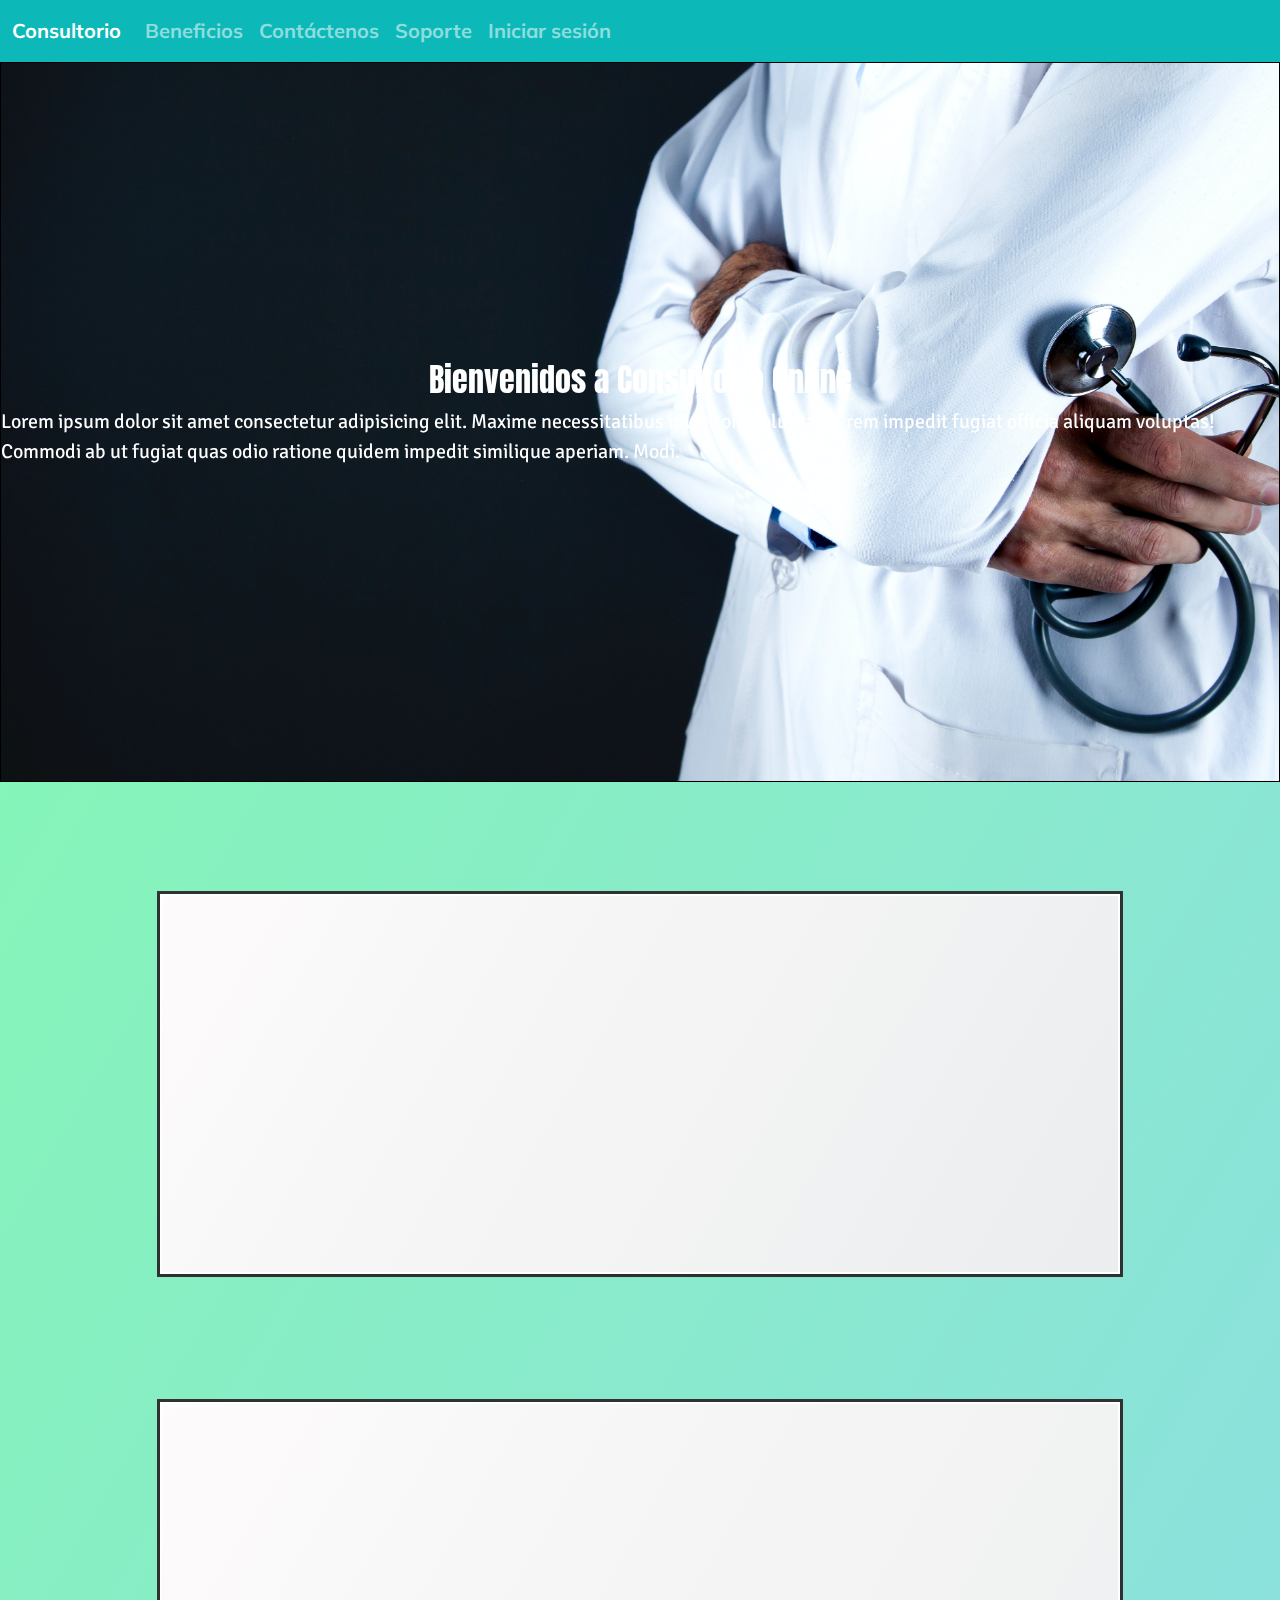
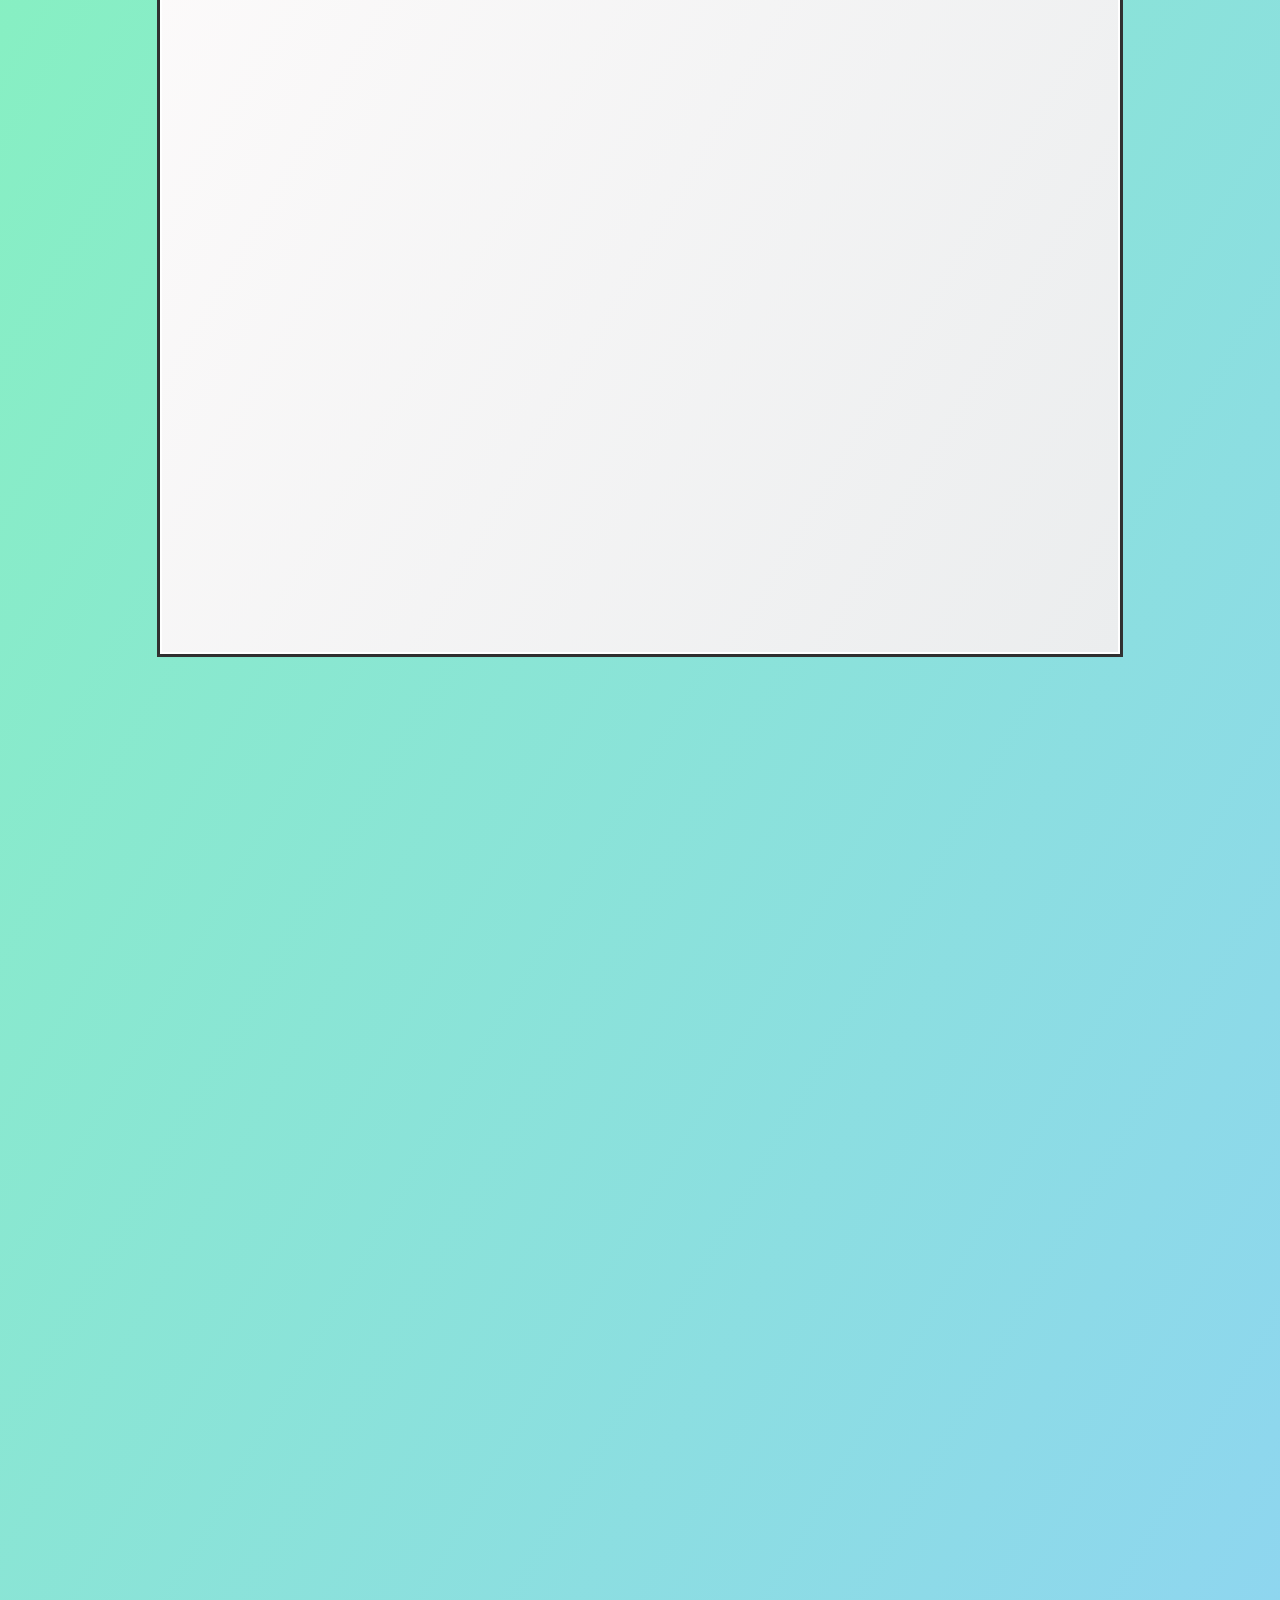
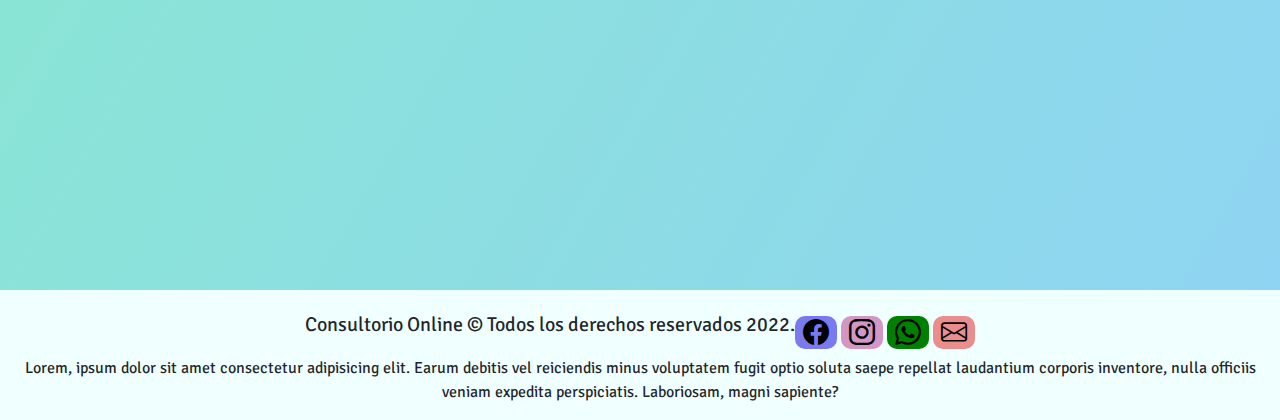
==== commit 944b57ab: "mediaqueries" ====
--- a/index.html
+++ b/index.html
@@ -7,18 +7,20 @@
     <!--Bootstrap-->
     <link rel="stylesheet" href="./styles/bootstrap.min.css" />
     <!--Iconos-->
-    <link rel="stylesheet" href="https://cdn.jsdelivr.net/npm/bootstrap-icons@1.9.1/font/bootstrap-icons.css">
+    <link rel="stylesheet" href="https://cdn.jsdelivr.net/npm/bootstrap-icons@1.9.1/font/bootstrap-icons.css"> 
     <!-- custom styles -->
     <link rel="stylesheet" href= "./styles/estilos.css" />
+    <!--animate-->
+    <link rel="stylesheet" href="https://cdnjs.cloudflare.com/ajax/libs/animate.css/4.1.1/animate.min.css"/>
+    <!--AOS-->
+    <link href="https://unpkg.com/aos@2.3.1/dist/aos.css" rel="stylesheet">
     <title>Consultorio Online</title>
   </head>
-  <body>
+  <body class="bodyI">
     <header>
       <!--NAVBAR-->
-      <nav
-        class="navbar navbar-expand-lg navbar-dark fs-5 fw-bold"
-        style="background-color: #0cb8b8"
-      >
+      <nav class="navbar navbar-expand-lg navbar-dark fs-5 fw-bold"
+            style="background-color: #0cb8b8">
         <div class="container-fluid">
           <a class="navbar-brand" href="./index.html">Consultorio</a>
           <button
@@ -33,19 +35,19 @@
           </button>
           <div class="collapse navbar-collapse" id="navbarNav">
             <ul class="navbar-nav">
-              <li class="nav-item">
-                <a class="nav-link" href="Pages/beneficios.html">Beneficios</a
+              <li class="nav-item item1 animate__animated animate__fadeInDownBig">
+                <a class="nav-link" href="./Pages/beneficios.html">Beneficios</a
                 >
               </li>
-              <li class="nav-item">
-                <a class="nav-link" href="Pages/contactenos.html">Contáctenos</a
+              <li class="nav-item item2 animate__animated animate__fadeInDownBig">
+                <a class="nav-link" href="./Pages/contactenos.html">Contáctenos</a
                 >
               </li>
-              <li class="nav-item">
-                <a class="nav-link" href="Pages/soporte.html">Soporte</a>
+              <li class="nav-item item3 animate__animated animate__fadeInDownBig">
+                <a class="nav-link" href="./Pages/soporte.html">Soporte</a>
               </li>
-              <li class="nav-item">
-                <a class="nav-link" href="Pages/iniciar-sesion.html">Iniciar sesión</a>
+              <li class="nav-item item4 animate__animated animate__fadeInDownBig">
+                <a class="nav-link" href="./Pages/iniciar-sesion.html">Iniciar sesión</a>
               </li>
             </ul>
           </div>
@@ -54,23 +56,22 @@
     </header>
     <main>
       <section class="imagenPrincipal ">
-        <h2>Bienvenidos a Consultorio Online</h2>
-        <p class="fs-6">Lorem ipsum dolor sit amet consectetur adipisicing elit. Maxime necessitatibus inventore voluptates rem impedit fugiat officia aliquam voluptas! Commodi ab ut fugiat quas odio ratione quidem impedit similique aperiam. Modi.</p>
+        <h2 data-aos="zoom-in" data-delay="100" data-aos-duration="1000">Bienvenidos a Consultorio Online</h2>
+        <p class="fs-5" data-aos="zoom-in-up" data-delay="100" data-aos-duration="1000">Lorem ipsum dolor sit amet consectetur adipisicing elit. Maxime necessitatibus inventore voluptates rem impedit fugiat officia aliquam voluptas! Commodi ab ut fugiat quas odio ratione quidem impedit similique aperiam. Modi.</p>
       </section>
-
+      <button class="button-36 d-grid col-3 mx-auto mt-3" disabled data-aos="fade-down" data-delay="100" data-aos-duration="1000">¿Quienes somos?</button>
      <section class="quienes-somos mt-3 ms-4 me-4">
-      <h2 class="text-center fw-bold text-decoration-underline">¿Quienes somos?</h2>
-      <p class="fs-4">Lorem ipsum dolor sit, amet consectetur adipisicing elit. Vitae ipsam quaerat molestiae ea repellendus corporis inventore est eveniet deserunt, facilis beatae mollitia. Laudantium, quae temporibus cumque sapiente recusandae ipsa saepe? Lorem ipsum dolor, sit amet consectetur adipisicing elit. Ipsam deserunt nobis, quis temporibus at numquam, fugit molestias quod sit esse iste dignissimos fugiat, maiores ullam soluta laboriosam voluptatibus ad est! Lorem ipsum dolor sit amet consectetur adipisicing elit. Ducimus, veniam quos quasi mollitia, ab eligendi, enim itaque pariatur saepe iure atque architecto? At architecto repellat eos, quibusdam labore hic quas. Lorem ipsum dolor, sit amet consectetur adipisicing elit. Blanditiis necessitatibus obcaecati ab iure asperiores deleniti alias inventore sunt repellendus corporis. Recusandae qui alias, repellat iusto assumenda placeat quam dolore minima.</p>
+      <p class="fs-4" data-aos="fade-down" data-delay="100" data-aos-duration="1000">Lorem ipsum dolor sit, amet consectetur adipisicing elit. Vitae ipsam quaerat molestiae ea repellendus corporis inventore est eveniet deserunt, facilis beatae mollitia. Laudantium, quae temporibus cumque sapiente recusandae ipsa saepe? Lorem ipsum dolor, sit amet consectetur adipisicing elit. Ipsam deserunt nobis, quis temporibus at numquam, fugit molestias quod sit esse iste dignissimos fugiat, maiores ullam soluta laboriosam voluptatibus ad est! Lorem ipsum dolor sit amet consectetur adipisicing elit. Ducimus, veniam quos quasi mollitia, ab eligendi, enim itaque pariatur saepe iure atque architecto? At architecto repellat eos, quibusdam labore hic quas. Lorem ipsum dolor, sit amet consectetur adipisicing elit. Blanditiis necessitatibus obcaecati ab iure asperiores deleniti alias inventore sunt repellendus corporis. Recusandae qui alias, repellat iusto assumenda placeat quam dolore minima.</p>
      </section>
     
 
       <!--Cards-->
-      <section class="main mt-3 ms-4 me-4 pb-4">
-        <h2 class="cards text-center fw-bold text-decoration-underline">Te podemos ofrecer los siguientes servicios:</h2>
+      <button class="button-36 d-grid col-6 mx-auto mb-2" disabled data-aos="fade-down" data-delay="100" data-aos-duration="1000">Te podemos ofrecer los siguientes servicios:</button>
+      <section class="main">
        <div class="container text-center">
           <div class="row ms-5">
             <div class="col">
-              <div class="card text-center mt-3" style="width: 25rem;">
+              <div class="card text-center mt-3" style="width: 25rem;" data-aos="fade-up-right" data-delay="100" data-aos-duration="1000">
                 <div class="card-body">
                   <h5 class="card-title">Turnos</h5>
                   <p class="card-text">Podes solicitar un turno con nosotros de manera online, facil y rápida para cualquier tipo de inconveniente.</p>
@@ -79,7 +80,7 @@
               </div>
             </div>
             <div class="col">
-              <div class="card text-center mt-3" style="width: 25rem;">
+              <div class="card text-center mt-3" style="width: 25rem;" data-aos="fade-up-left" data-delay="100" data-aos-duration="1000">
                 <div class="card-body">
                   <h5 class="card-title">Consulta</h5>
                   <p class="card-text">Podes realizar una consulta de manera online y sin moverte de casa, ingresá para ver el procedimiento del mismo.</p>
@@ -92,7 +93,7 @@
         <div class="container text-center">
           <div class="row ms-5">
             <div class="col">
-              <div class="card text-center mt-3" style="width: 25rem;">
+              <div class="card text-center mt-3" style="width: 25rem;" data-aos="fade-up-right" data-delay="100" data-aos-duration="1000">
                 <div class="card-body">
                   <h5 class="card-title">Obras sociales</h5>
                   <p class="card-text">Podes verificar con cuales obras sociales trabajamos y el beneficio de las mismas.</p>
@@ -101,7 +102,7 @@
               </div>
             </div>
             <div class="col">
-              <div class="card text-center mt-3" style="width: 25rem;">
+              <div class="card text-center mt-3" style="width: 25rem;" data-aos="fade-up-left" data-delay="100" data-aos-duration="1000">
                 <div class="card-body">
                   <h5 class="card-title">Novedades</h5>
                   <p class="card-text">Accedé a las últimas novedades que tenemos para vos.</p>
@@ -112,36 +113,36 @@
           </div>
         </div>
       </section>
-
+      <!--Video-->
       <section class="contenido text-center mt-3 ms-4 me-4">
-       <h2 class="text-decoration-underline">¡Te brindamos la mejor atencion!</h2>
+        <button class="button-36 d-grid col-4 mx-auto mb-2" disabled data-aos="fade-down" data-delay="100" data-aos-duration="1000">¡Te brindamos la mejor atención!</button>
         <div class="video-card ratio ratio-16x9">
          <iframe  src="https://www.youtube.com/embed/PZWKOq5FtOs?loop=1" title="YouTube video" allowfullscreen>
          </iframe>
         </div>
       </section>
-
+      <!--Personal-->
       <section class="personal text-center mt-3 ms-4 me-4">
-        <h2 class="text-decoration-underline">Conocé a nuestro personal especializado</h2>
+        <button class="button-36 d-grid col-5 mx-auto mb-2" disabled data-aos="fade-down" data-delay="100" data-aos-duration="1000">Conocé a nuestro personal especializado</button>
         <div class="card-group">
-          <div class="card">
+          <div class="card ps-1 pe-1" data-aos="fade-down" data-delay="100" data-aos-duration="200">
             <img src="./img/medico2.jpg" class="card-img-top" alt="...">
             <div class="card-body">
-              <h5 class="card-title">Carmen Random</h5>
+              <h5 class="card-title text-decoration-underline">Carmen Random</h5>
               <p class="card-text fs-5">Lorem ipsum dolor sit amet, consectetur adipisicing elit. Nesciunt amet suscipit cupiditate officia unde eaque doloribus rerum esse, exercitationem labore nisi, earum iure, non ipsa iste obcaecati odit. Iure, debitis.</p>
             </div>
           </div>
-          <div class="card">
+          <div class="card ps-1 pe-1" data-aos="fade-down" data-delay="200" data-aos-duration="500">
             <img src="./img/medico.jpg" class="card-img-top" alt="...">
             <div class="card-body">
-              <h5 class="card-title">Carlos Random</h5>
+              <h5 class="card-title text-decoration-underline">Carlos Random</h5>
               <p class="card-text fs-5">Lorem ipsum, dolor sit amet consectetur adipisicing elit. Maiores doloribus sed voluptatem suscipit quo fugiat repellendus veniam nihil, quasi numquam omnis aspernatur debitis reprehenderit asperiores animi natus explicabo architecto similique!</p>
             </div>
           </div>
-          <div class="card">
+          <div class="card ps-1 pe-1" data-aos="fade-down" data-delay="300" data-aos-duration="1000">
             <img src="./img/medico1.jpg" class="card-img-top" alt="...">
             <div class="card-body">
-              <h5 class="card-title">Ricardo Random</h5>
+              <h5 class="card-title text-decoration-underline">Ricardo Random</h5>
               <p class="card-text fs-5">Lorem ipsum dolor, sit amet consectetur adipisicing elit. Magnam, optio labore unde, ab eveniet assumenda reprehenderit molestias nesciunt hic repudiandae quasi. Ipsa voluptas sequi dolores! Repellendus accusantium quis porro sed.</p>
             </div>
           </div>
@@ -149,8 +150,8 @@
       </section>
     </main>
 
-     <section class="index-footer mt-5 w-100 d-flex align-items-center justify-content-center flex-wrap">
-      <p class="fs-5 ">Consultorio Online &copy; Todos los derechos reservados 2022.</p>
+     <footer class="footerI mt-5 w-100 d-flex align-items-center justify-content-center flex-wrap">
+      <p class="fs-5">Consultorio Online &copy; Todos los derechos reservados 2022.</p>
       <div id="iconos">
         <a href="https://facebook.com"><i class="bi bi-facebook"></i></a>
         <a href="https://Instagram.com"><i class="bi bi-instagram"></i></a>
@@ -160,9 +161,10 @@
       <div>
         <p>Lorem, ipsum dolor sit amet consectetur adipisicing elit. Earum debitis vel reiciendis minus voluptatem fugit optio soluta saepe repellat laudantium corporis inventore, nulla officiis veniam expedita perspiciatis. Laboriosam, magni sapiente?</p>
       </div>
-  </section>
+     </footer>
     
-    
+    <script src="https://unpkg.com/aos@2.3.1/dist/aos.js"></script>
+    <script> AOS.init();</script>
     <script src="./js/bootstrap.bundle.min.js"></script>
   </body>
 </html>
--- a/styles/estilos.css
+++ b/styles/estilos.css
@@ -1,4 +1,7 @@
+@charset "UTF-8";
 @import url("https://fonts.googleapis.com/css2?family=Mulish:wght@200;300;400;500;600;700;800;900&display=swap");
+@import url("https://fonts.googleapis.com/css2?family=Anton&display=swap");
+@import url("https://fonts.googleapis.com/css2?family=Signika+Negative:wght@300;400;500;700&display=swap");
 * {
   margin: 0;
   padding: 0;
@@ -6,11 +9,12 @@
   font-family: "Mulish", sans-serif;
 }
 
-body {
-  background-image: linear-gradient(120deg, #84fab0 0%, #8fd3f4 100%);
-}
-
-.imagenPrincipal {
+.bodyI {
+  background-image: linear-gradient(120deg, #84fab0 0%, #8fd3f4 100%);
+  position: relative;
+  padding-bottom: 10rem;
+}
+.bodyI .imagenPrincipal {
   height: 80vh;
   background-image: url("../../../img/med1.jpg");
   background-repeat: no-repeat;
@@ -20,121 +24,302 @@
   justify-content: center;
   align-items: center;
   flex-direction: column;
-  padding-inline: 40px;
-  padding-right: 120vh;
   border: 1px solid black;
 }
-
-.imagenPrincipal h2 {
+.bodyI .imagenPrincipal h2 {
   color: white;
-}
-
-.imagenPrincipal p {
+  font-family: "Anton", sans-serif;
+}
+.bodyI .imagenPrincipal p {
   color: white;
 }
-
-.btn {
+.bodyI .quienes-somos {
+  background-image: linear-gradient(120deg, #fdfbfb 0%, #ebedee 100%);
+  border: 2px solid white;
+  margin: 2rem 10rem 2rem !important;
+  padding: 2rem 10rem 2 rem 10rem !important;
+  box-shadow: rgba(0, 0, 0, 0.16) 0px 1px 4px, rgb(51, 51, 51) 0px 0px 0px 3px;
+}
+.bodyI .btn {
   background-color: #0cb8b8 !important;
   color: black;
 }
-
-.quienes-somos {
+.bodyI .button-36 {
+  background-image: linear-gradient(to top, #37ecba 0%, #72afd3 100%);
+  border-radius: 8px;
+  border-style: none;
+  color: black;
+  font-size: 35px;
+  font-weight: 500;
+  height: 4rem;
+  padding: 0 1.6rem;
+  text-align: center;
+  text-shadow: rgba(0, 0, 0, 0.25) 0 3px 8px;
+  transition: all 0.5s;
+  -moz-user-select: none;
+   -ms-user-select: none;
+       user-select: none;
+  -webkit-user-select: none;
+  font-family: "Signika negative", sans-serif;
+}
+.bodyI .button-36:hover {
+  box-shadow: rgba(80, 63, 205, 0.5) 0 1px 30px;
+  transition-duration: 0.2s;
+}
+.bodyI p {
+  font-family: "Signika negative", sans-serif;
+}
+.bodyI .main {
   background-image: linear-gradient(120deg, #fdfbfb 0%, #ebedee 100%);
-  border: 1px solid black;
-}
-
-.main {
-  border: 1px solid black;
+  border: 2px solid white;
+  margin: 2rem 10rem 2rem 10rem !important;
+  padding: 2rem 15rem 2rem 15rem !important;
+  box-shadow: rgba(0, 0, 0, 0.16) 0px 1px 4px, rgb(51, 51, 51) 0px 0px 0px 3px;
+}
+.bodyI .card-body {
+  box-shadow: rgba(0, 0, 0, 0.16) 0px 1px 4px, rgb(51, 51, 51) 0px 0px 0px 3px;
+}
+.bodyI .card-body h5 {
+  font-family: "Signika negative", sans-serif;
+}
+.bodyI .video-card {
+  height: 500px;
+}
+.bodyI .footerI {
+  display: flex;
+  position: absolute;
+  bottom: 0;
+  background: #f0ffff;
+  min-height: 100px;
+  padding-top: 20px;
+  bottom: 0;
+  width: 100%;
+}
+.bodyI .footerI p {
+  text-align: center;
+}
+.bodyI #iconos i {
+  font-size: 26px;
+  padding: 0 8px;
+  color: black;
+  border-radius: 10px;
+}
+
+.bi-facebook {
+  background-color: #7a7af0;
+}
+
+.bi-instagram {
+  background-color: #d497c5;
+}
+
+.bi-whatsapp {
+  background-color: #008000;
+}
+
+.bi-envelope {
+  background-color: #e98d8d;
+}
+
+@media (min-width: 768px) {
+  .button-36 {
+    padding: 0 2.6rem;
+  }
+}
+.titulo {
+  background-image: linear-gradient(120deg, #84fab0 0%, #8fd3f4 100%);
+}
+
+.bodyB {
+  position: relative;
+  padding-bottom: 10rem;
+  background-image: linear-gradient(120deg, #84fab0 0%, #8fd3f4 100%);
+}
+.bodyB .btn {
+  background-color: #0cb8b8 !important;
+  color: black;
+}
+.bodyB .button-36 {
+  background-image: linear-gradient(to top, #37ecba 0%, #72afd3 100%);
+  border-radius: 8px;
+  border-style: none;
+  color: black;
+  font-size: 35px;
+  font-weight: 500;
+  height: 4rem;
+  padding: 0 1.6rem;
+  text-align: center;
+  text-shadow: rgba(0, 0, 0, 0.25) 0 3px 8px;
+  transition: all 0.5s;
+  -moz-user-select: none;
+   -ms-user-select: none;
+       user-select: none;
+  -webkit-user-select: none;
+  font-family: "Signika negative", sans-serif;
+}
+.bodyB .button-36:hover {
+  box-shadow: rgba(80, 63, 205, 0.5) 0 1px 30px;
+  transition-duration: 0.2s;
+}
+.bodyB .main {
   background-image: linear-gradient(120deg, #fdfbfb 0%, #ebedee 100%);
-}
-
-.card-body {
-  border: 2px solid black;
-  -webkit-animation: slide-in-bck-center 0.7s cubic-bezier(0.25, 0.46, 0.45, 0.94) both;
-  animation: slide-in-bck-center 0.7s cubic-bezier(0.25, 0.46, 0.45, 0.94) both;
-}
-
-.video-card {
-  height: 500px;
-}
-
-.card1 {
-  -webkit-animation-delay: 0.3s;
-          animation-delay: 0.3s;
-}
-
-.card2 {
-  -webkit-animation-delay: 0.6s;
-          animation-delay: 0.6s;
-}
-
-.card3 {
-  -webkit-animation-delay: 0.9s;
-          animation-delay: 0.9s;
-}
-
-.card4 {
-  -webkit-animation-delay: 1.2s;
-          animation-delay: 1.2s;
-}
-
-@-webkit-keyframes slide-in-bck-center {
-  0% {
-    transform: translateZ(600px);
-    opacity: 0;
-  }
-  100% {
-    transform: translateZ(0);
-    opacity: 1;
-  }
-}
-@keyframes slide-in-bck-center {
-  0% {
-    transform: translateZ(600px);
-    opacity: 0;
-  }
-  100% {
-    transform: translateZ(0);
-    opacity: 1;
-  }
-}
-.navbar-brand {
-  -webkit-animation: tracking-in-expand 0.7s cubic-bezier(0.215, 0.61, 0.355, 1) both;
-  animation: tracking-in-expand 0.7s cubic-bezier(0.215, 0.61, 0.355, 1) both;
-}
-
-@-webkit-keyframes tracking-in-expand {
-  0% {
-    letter-spacing: -0.5em;
-    opacity: 0;
-  }
-  40% {
-    opacity: 0.6;
-  }
-  100% {
-    opacity: 1;
-  }
-}
-@keyframes tracking-in-expand {
-  0% {
-    letter-spacing: -0.5em;
-    opacity: 0;
-  }
-  40% {
-    opacity: 0.6;
-  }
-  100% {
-    opacity: 1;
-  }
-}
-.index-footer {
-  background-color: #f0ffff;
-  min-height: 100px;
-  padding-top: 20px;
-  margin-top: 50px;
-}
-
-.index-footer p {
+  border: 2px solid white;
+  margin: 2rem 10rem 2rem !important;
+  box-shadow: rgba(0, 0, 0, 0.16) 0px 1px 4px, rgb(51, 51, 51) 0px 0px 0px 3px;
+}
+.bodyB .card-body {
+  box-shadow: rgba(0, 0, 0, 0.16) 0px 1px 4px, rgb(51, 51, 51) 0px 0px 0px 3px;
+}
+.bodyB .footerB {
+  display: flex;
+  position: absolute;
+  bottom: 0;
+  background: #f0ffff;
+  min-height: 100px;
+  padding-top: 20px;
+  bottom: 0;
+  width: 100%;
+}
+.bodyB .footerB p {
+  text-align: center;
+}
+.bodyB #iconos i {
+  font-size: 26px;
+  padding: 0 8px;
+  color: black;
+  border-radius: 10px;
+}
+
+.bodyC {
+  background-image: linear-gradient(120deg, #84fab0 0%, #8fd3f4 100%);
+  position: relative;
+  padding-bottom: 10rem;
+  min-height: 100vh;
+}
+.bodyC footer {
+  display: flex;
+  position: absolute;
+  bottom: 0;
+  background: #f0ffff;
+  min-height: 100px;
+  padding-top: 20px;
+  position: absolute;
+  bottom: 0;
+  width: 100%;
+}
+.bodyC .btn {
+  background-color: #0cb8b8;
+}
+.bodyC .button-36 {
+  background-image: linear-gradient(to top, #37ecba 0%, #72afd3 100%);
+  border-radius: 8px;
+  border-style: none;
+  color: black;
+  font-size: 27px;
+  font-weight: 500;
+  height: 3.5rem;
+  padding: 0 1.6rem 2rem;
+  text-align: center;
+  text-shadow: rgba(0, 0, 0, 0.25) 0 3px 8px;
+  transition: all 0.5s;
+  -moz-user-select: none;
+   -ms-user-select: none;
+       user-select: none;
+  -webkit-user-select: none;
+  font-family: "Signika negative", sans-serif;
+}
+.bodyC .button-36:hover {
+  box-shadow: rgba(80, 63, 205, 0.5) 0 1px 30px;
+  transition-duration: 0.2s;
+}
+
+.bodyL {
+  background-image: linear-gradient(120deg, #84fab0 0%, #8fd3f4 100%);
+  font-family: "Signika negative", sans-serif;
+  padding-bottom: 10rem;
+  min-height: 100vh;
+}
+
+.login-box {
+  width: 320px;
+  height: 420px;
+  background: rgb(255, 255, 255);
+  color: rgb(5, 4, 4);
+  top: 50%;
+  left: 50%;
+  position: absolute;
+  transform: translate(-50%, -50%);
+  padding: 40px 30px;
+}
+
+.login-box h1 {
+  padding: 0 0 30px;
+  text-align: center;
+  font-size: 22px;
+}
+
+.login-box label {
+  margin: 0;
+  padding: 0;
+  font-weight: bold;
+  display: block;
+}
+
+.login-box input {
+  width: 100%;
+  margin-bottom: 20px;
+}
+
+.login-box input[type=text],
+.login-box input[type=Contraseña] {
+  border: none;
+  border-bottom: 1px solid rgb(5, 5, 5);
+  background: transparent;
+  outline: none;
+  height: 40px;
+  color: rgb(0, 0, 0);
+  font-size: 16px;
+}
+
+.login-box input[type=submit] {
+  border: none;
+  outline: none;
+  height: 40px;
+  background: #217787;
+  color: #fff;
+  font-size: 18px;
+  border-radius: 20px;
+}
+
+.login-box input[type=submit]:hover {
+  cursor: pointer;
+  background: #0cb8b8;
+  color: #000;
+}
+
+.login-box a {
+  text-decoration: none;
+  font-size: 12px;
+  line-height: 20px;
+  color: darkgrey;
+}
+
+.login-box a:hover {
+  color: rgb(10, 10, 10);
+}
+
+footer {
+  display: flex;
+  position: absolute;
+  bottom: 0;
+  background: #f0ffff;
+  min-height: 100px;
+  padding-top: 20px;
+  bottom: 0;
+  width: 100%;
+}
+
+.footerI p {
   text-align: center;
 }
 
@@ -145,70 +330,70 @@
   border-radius: 10px;
 }
 
-.bi-facebook {
-  background-color: #7a7af0;
-}
-
-.bi-instagram {
-  background-color: #d497c5;
-}
-
-.bi-whatsapp {
-  background-color: #008000;
-}
-
-.bi-envelope {
-  background-color: #e98d8d;
-}
-
-.titulo {
-  background-color: linear-gradient(120deg, #84fab0 0%, #8fd3f4 100%);
-}
-
-.textF {
-  text-decoration: underline;
-}
-
-footer {
+.bodyT {
+  position: relative;
+  background-image: linear-gradient(120deg, #84fab0 0%, #8fd3f4 100%);
+  padding-bottom: 10rem;
+}
+.bodyT .button-36 {
+  background-image: linear-gradient(to top, #37ecba 0%, #72afd3 100%);
+  border-radius: 8px;
+  border-style: none;
+  color: black;
+  font-size: 27px;
+  font-weight: 500;
+  height: 3.5rem;
+  padding: 0 1.6rem 2rem;
+  text-align: center;
+  text-shadow: rgba(0, 0, 0, 0.25) 0 3px 8px;
+  transition: all 0.5s;
+  -moz-user-select: none;
+   -ms-user-select: none;
+       user-select: none;
+  -webkit-user-select: none;
+  font-family: "Signika negative", sans-serif;
+}
+.bodyT .button-36:hover {
+  box-shadow: rgba(80, 63, 205, 0.5) 0 1px 30px;
+  transition-duration: 0.2s;
+}
+.bodyT label {
+  font-family: "Signika negative", sans-serif;
+}
+.bodyT p {
+  font-family: "Signika negative", sans-serif;
+}
+.bodyT button {
+  background-color: #0cb8b8;
+}
+.bodyT footer {
+  display: flex;
+  position: absolute;
+  bottom: 0;
   background: #f0ffff;
   min-height: 100px;
   padding-top: 20px;
-  display: flex;
-  position: absolute;
-  bottom: 0;
-}
-footer footer p {
-  text-align: center;
-}
-footer #iconos i {
+  bottom: 0;
+  width: 100%;
+}
+.bodyT .footerI p {
+  text-align: center;
+}
+.bodyT #iconos i {
   font-size: 26px;
   padding: 0 8px;
   color: black;
   border-radius: 10px;
 }
-
-.bi-facebook {
-  background-color: #7a7af0;
-}
-
-.bi-instagram {
-  background-color: #d497c5;
-}
-
-.bi-whatsapp {
-  background-color: #008000;
-}
-
-.bi-envelope {
-  background-color: #e98d8d;
+.bodyT .container.container-turnos {
+  background-color: azure !important;
 }
 
 footer {
-  display: flex;
-  position: absolute;
-  bottom: 0;
-  background: #f0ffff;
-  padding-top: 20px;
+  background-color: #f0ffff;
+  min-height: 100px;
+  padding-top: 20px;
+  margin-top: 50px;
 }
 
 .footer p {
@@ -222,46 +407,278 @@
   border-radius: 10px;
 }
 
-body {
-  background-image: linear-gradient(120deg, #84fab0 0%, #8fd3f4 100%);
-}
-
-.btn {
-  background-color: azure;
-}
-
-footer {
+.bi-facebook {
+  background-color: #7a7af0;
+}
+
+.bi-instagram {
+  background-color: #d497c5;
+}
+
+.bi-whatsapp {
+  background-color: #008000;
+}
+
+.bi-envelope {
+  background-color: #e98d8d;
+}
+
+.navbar-brand {
+  -webkit-animation: text-focus-in 1s cubic-bezier(0.55, 0.085, 0.68, 0.53) both;
+  animation: text-focus-in 1s cubic-bezier(0.55, 0.085, 0.68, 0.53) both;
+  -webkit-animation-duration: 0.8s;
+          animation-duration: 0.8s;
+}
+
+.navbar-nav .nav-item.item1 {
+  -webkit-animation-duration: 0.3s;
+          animation-duration: 0.3s;
+}
+.navbar-nav .nav-item.item2 {
+  -webkit-animation-duration: 0.6s;
+          animation-duration: 0.6s;
+}
+.navbar-nav .nav-item.item3 {
+  -webkit-animation-duration: 0.9s;
+          animation-duration: 0.9s;
+}
+.navbar-nav .nav-item.item4 {
+  -webkit-animation-duration: 1.2s;
+          animation-duration: 1.2s;
+}
+
+@-webkit-keyframes text-focus-in {
+  0% {
+    filter: blur(12px);
+    opacity: 0;
+  }
+  100% {
+    filter: blur(0);
+    opacity: 1;
+  }
+}
+@keyframes text-focus-in {
+  0% {
+    filter: blur(12px);
+    opacity: 0;
+  }
+  100% {
+    filter: blur(0);
+    opacity: 1;
+  }
+}
+.bodyS {
+  background-image: linear-gradient(120deg, #84fab0 0%, #8fd3f4 100%);
+  position: relative;
+  padding-bottom: 10rem;
+  min-height: 100vh;
+}
+.bodyS .footerS {
   display: flex;
   position: absolute;
   bottom: 0;
   background: #f0ffff;
   min-height: 100px;
   padding-top: 20px;
-}
-
-.footer p {
-  text-align: center;
-}
-
-#iconos i {
+  position: absolute;
+  bottom: 0;
+  width: 100%;
+}
+.bodyS .footerS .footerS p {
+  text-align: center;
+}
+.bodyS .footerS #iconos i {
   font-size: 26px;
   padding: 0 8px;
   color: black;
   border-radius: 10px;
 }
-
-.bi-facebook {
-  background-color: #7a7af0;
-}
-
-.bi-instagram {
-  background-color: #d497c5;
-}
-
-.bi-whatsapp {
-  background-color: #008000;
-}
-
-.bi-envelope {
-  background-color: #e98d8d;
+.bodyS .main {
+  background-image: linear-gradient(120deg, #fdfbfb 0%, #ebedee 100%);
+  border: 2px solid white;
+  margin: 2rem 2rem 2rem 1.5rem !important;
+  padding: 1rem 3rem 3rem 3rem !important;
+  box-shadow: rgba(0, 0, 0, 0.16) 0px 1px 4px, rgb(51, 51, 51) 0px 0px 0px 3px;
+}
+.bodyS .button-36 {
+  background-image: linear-gradient(to top, #37ecba 0%, #72afd3 100%);
+  border-radius: 8px;
+  border-style: none;
+  color: black;
+  font-size: 30px;
+  font-weight: 500;
+  height: 3.5rem;
+  padding: 0 1.6rem 2rem;
+  text-align: center;
+  text-shadow: rgba(0, 0, 0, 0.25) 0 3px 8px;
+  transition: all 0.5s;
+  -moz-user-select: none;
+   -ms-user-select: none;
+       user-select: none;
+  -webkit-user-select: none;
+  font-family: "Signika negative", sans-serif;
+}
+.bodyS .button-36:hover {
+  box-shadow: rgba(80, 63, 205, 0.5) 0 1px 30px;
+  transition-duration: 0.2s;
+}
+.bodyS button {
+  background-color: #0cb8b8 !important;
+}
+
+.bodyN {
+  background-image: linear-gradient(120deg, #84fab0 0%, #8fd3f4 100%);
+}
+.bodyN .containerN {
+  padding: 2rem 2rem 2rem 2rem;
+  margin: 2rem 2rem 2rem 2rem;
+  background-image: linear-gradient(120deg, #fdfbfb 0%, #ebedee 100%);
+  box-shadow: rgba(0, 0, 0, 0.16) 0px 1px 4px, rgb(51, 51, 51) 0px 0px 0px 3px;
+}
+.bodyN .button-36 {
+  background-image: linear-gradient(to top, #37ecba 0%, #72afd3 100%);
+  border-radius: 8px;
+  border-style: none;
+  color: black;
+  font-size: 30px;
+  font-weight: 500;
+  height: 3.5rem;
+  padding: 0 1.6rem 2rem;
+  text-align: center;
+  text-shadow: rgba(0, 0, 0, 0.25) 0 3px 8px;
+  transition: all 0.5s;
+  -moz-user-select: none;
+   -ms-user-select: none;
+       user-select: none;
+  -webkit-user-select: none;
+  font-family: "Signika negative", sans-serif;
+}
+.bodyN .button-36:hover {
+  box-shadow: rgba(80, 63, 205, 0.5) 0 1px 30px;
+  transition-duration: 0.2s;
+}
+
+.bodyO {
+  background-image: linear-gradient(120deg, #84fab0 0%, #8fd3f4 100%);
+  position: relative;
+  padding-bottom: 10rem;
+}
+.bodyO .container {
+  background-image: linear-gradient(120deg, #fdfbfb 0%, #ebedee 100%);
+  margin: 2rem 17rem 2rem 19rem;
+  padding: 2rem 2rem 2rem 2rem;
+  box-shadow: rgba(0, 0, 0, 0.16) 0px 1px 4px, rgb(51, 51, 51) 0px 0px 0px 3px;
+}
+.bodyO .container.main {
+  margin-top: 10rem;
+}
+.bodyO .button-36 {
+  background-image: linear-gradient(to top, #37ecba 0%, #72afd3 100%);
+  border-radius: 8px;
+  border-style: none;
+  color: black;
+  font-size: 30px;
+  font-weight: 500;
+  height: 3.5rem;
+  padding: 0 1.6rem 2rem;
+  text-align: center;
+  text-shadow: rgba(0, 0, 0, 0.25) 0 3px 8px;
+  transition: all 0.5s;
+  -moz-user-select: none;
+   -ms-user-select: none;
+       user-select: none;
+  -webkit-user-select: none;
+  font-family: "Signika negative", sans-serif;
+}
+.bodyO .button-36:hover {
+  box-shadow: rgba(80, 63, 205, 0.5) 0 1px 30px;
+  transition-duration: 0.2s;
+}
+
+.bodyCO {
+  background-image: linear-gradient(120deg, #84fab0 0%, #8fd3f4 100%);
+  position: relative;
+  padding-bottom: 10rem;
+  min-height: 100vh;
+}
+.bodyCO .main {
+  background-image: linear-gradient(120deg, #fdfbfb 0%, #ebedee 100%);
+  border: 2px solid white;
+  margin: 2rem 2rem 2rem 2rem !important;
+  padding: 2rem 2rem 2rem 2rem !important;
+  box-shadow: rgba(0, 0, 0, 0.16) 0px 1px 4px, rgb(51, 51, 51) 0px 0px 0px 3px;
+}
+.bodyCO p {
+  font-family: "Signika negative", sans-serif;
+}
+.bodyCO .footerC {
+  display: flex;
+  position: absolute;
+  bottom: 0;
+  background: #f0ffff;
+  min-height: 100px;
+  padding-top: 20px;
+  position: absolute;
+  bottom: 0;
+  width: 100%;
+}
+.bodyCO .footerC .footerI p {
+  text-align: center;
+}
+.bodyCO .btn {
+  background-color: #0cb8b8;
+}
+.bodyCO .button-36 {
+  background-image: linear-gradient(to top, #37ecba 0%, #72afd3 100%);
+  border-radius: 8px;
+  border-style: none;
+  color: black;
+  font-size: 30px;
+  font-weight: 500;
+  height: 3.5rem;
+  padding: 0 1.6rem 2rem;
+  text-align: center;
+  text-shadow: rgba(0, 0, 0, 0.25) 0 3px 8px;
+  transition: all 0.5s;
+  -moz-user-select: none;
+   -ms-user-select: none;
+       user-select: none;
+  -webkit-user-select: none;
+  font-family: "Signika negative", sans-serif;
+}
+.bodyCO .button-36:hover {
+  box-shadow: rgba(80, 63, 205, 0.5) 0 1px 30px;
+  transition-duration: 0.2s;
+}
+
+@media screen and (max-width: 768px) {
+  .bodyI {
+    max-width: 844px;
+    min-width: 320px;
+  }
+  .bodyI .imagenPrincipal {
+    max-width: 1000px;
+    min-width: 320px;
+    max-height: 500px;
+    background-image: url("../../../img/med1-media.jpg");
+    background-repeat: no-repeat;
+    background-size: cover;
+    background-position: center;
+    display: flex;
+    justify-content: center;
+    align-items: center;
+    flex-direction: column;
+    padding-inline: 40px;
+    border: 1px solid black;
+  }
+  .bodyI .imagenPrincipal h2 {
+    color: white;
+    font-family: "Anton", sans-serif;
+    text-align: center;
+    font-size: 1.3rem;
+  }
+  .bodyI .imagenPrincipal p {
+    color: white;
+    font-size: 1.1rem;
+  }
 }/*# sourceMappingURL=estilos.css.map */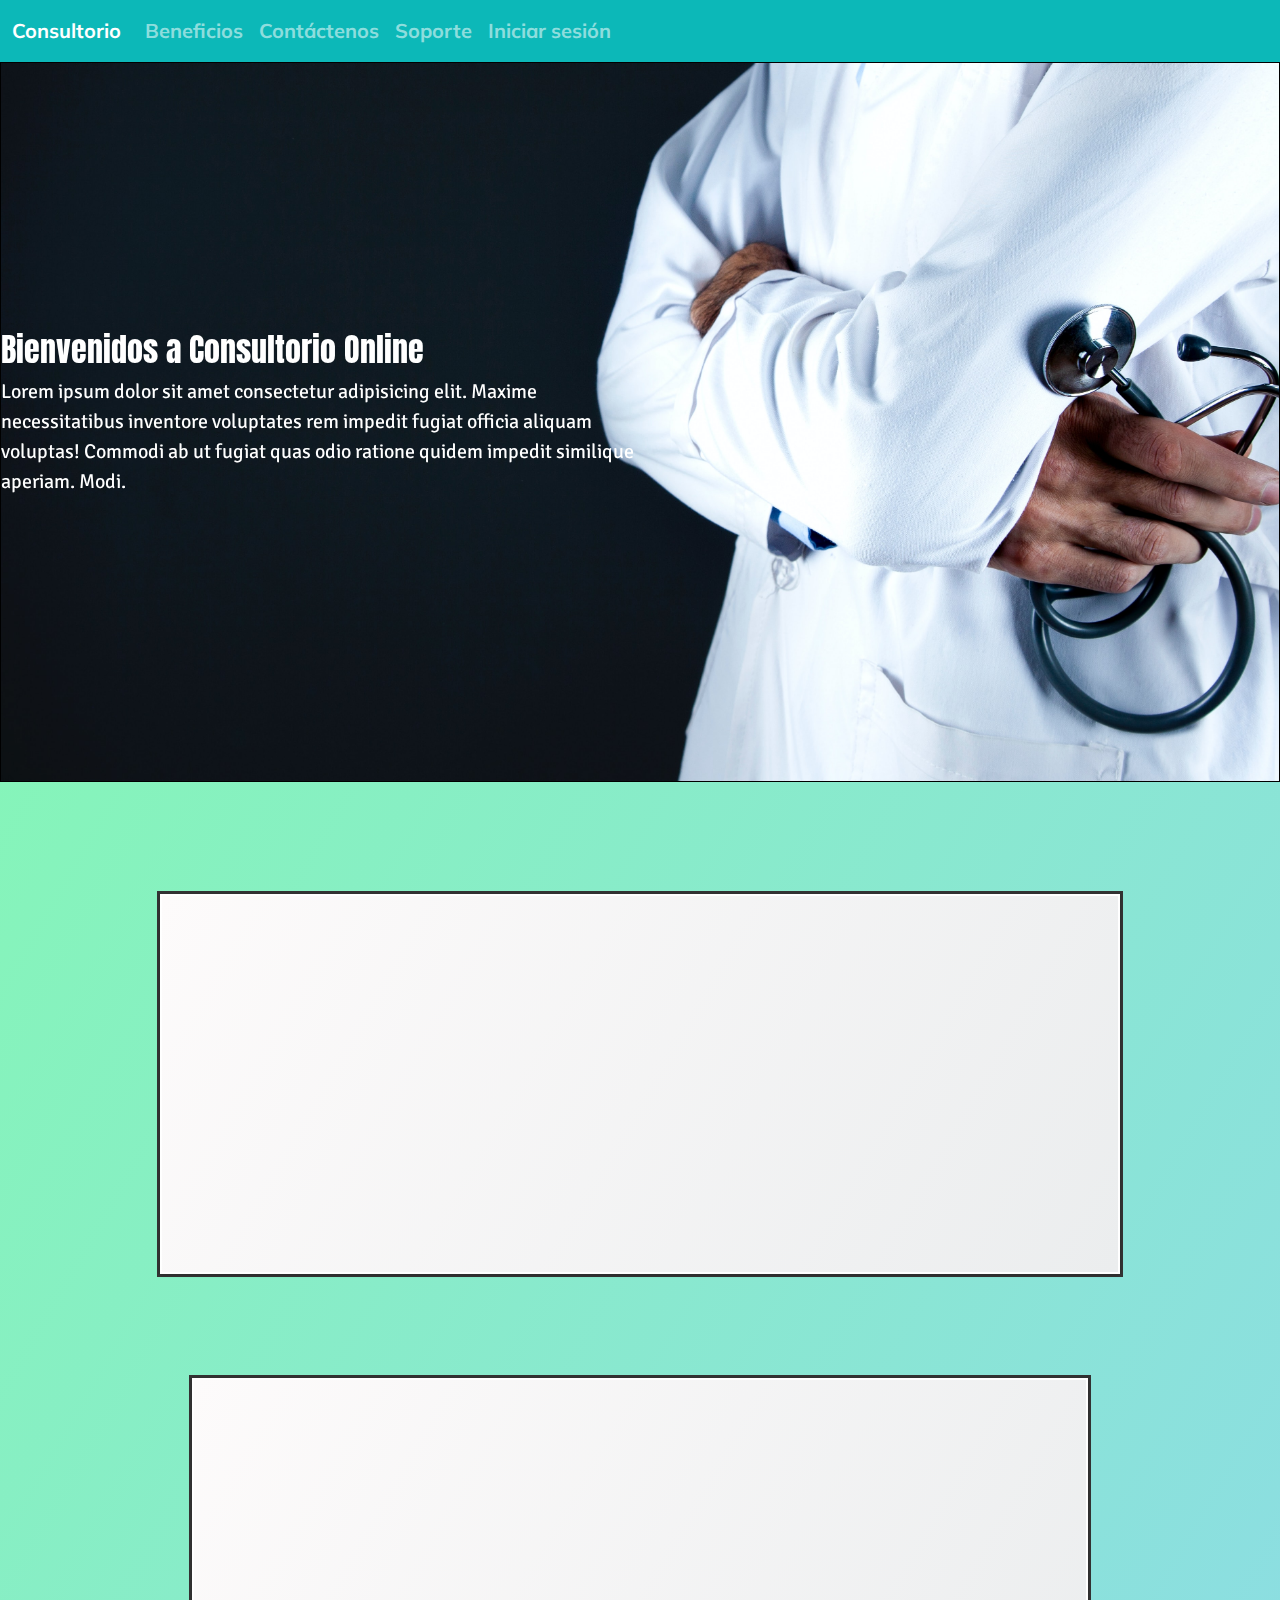
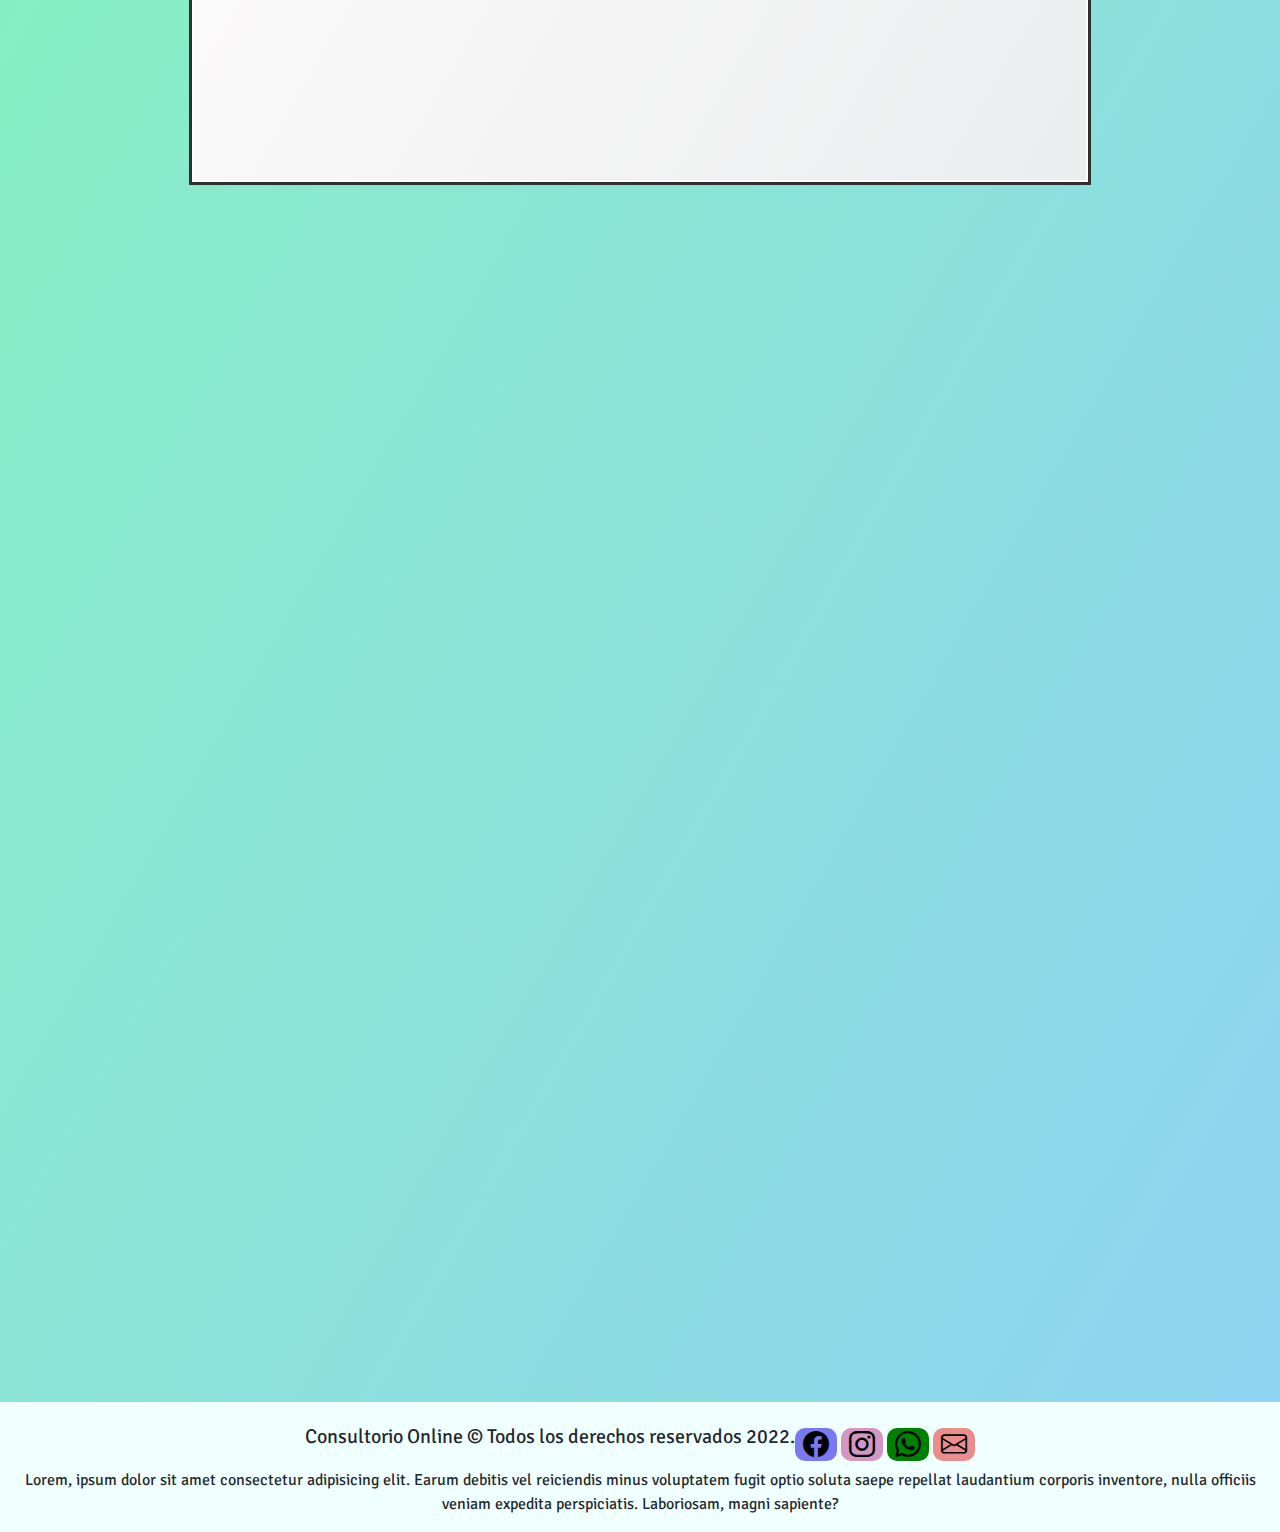
==== commit 708c06c9: "[Proyecto Final" ====
--- a/index.html
+++ b/index.html
@@ -15,6 +15,8 @@
     <!--AOS-->
     <link href="https://unpkg.com/aos@2.3.1/dist/aos.css" rel="stylesheet">
     <title>Consultorio Online</title>
+    <meta name="description" content="Ingresá al mejor consultorio online del pais.">
+    <meta name="keywords" content="Consultorio, medico, consulta, urgencia, atencion, online">
   </head>
   <body class="bodyI">
     <header>
@@ -35,7 +37,7 @@
           </button>
           <div class="collapse navbar-collapse" id="navbarNav">
             <ul class="navbar-nav">
-              <li class="nav-item item1 animate__animated animate__fadeInDownBig">
+              <li class="nav-item item1">
                 <a class="nav-link" href="./Pages/beneficios.html">Beneficios</a
                 >
               </li>
@@ -55,10 +57,12 @@
       </nav>
     </header>
     <main>
-      <section class="imagenPrincipal ">
+      <section class="imagenPrincipal">
+        <div class="w-50 gap-5">
         <h2 data-aos="zoom-in" data-delay="100" data-aos-duration="1000">Bienvenidos a Consultorio Online</h2>
         <p class="fs-5" data-aos="zoom-in-up" data-delay="100" data-aos-duration="1000">Lorem ipsum dolor sit amet consectetur adipisicing elit. Maxime necessitatibus inventore voluptates rem impedit fugiat officia aliquam voluptas! Commodi ab ut fugiat quas odio ratione quidem impedit similique aperiam. Modi.</p>
-      </section>
+      </div>
+    </section>
       <button class="button-36 d-grid col-3 mx-auto mt-3" disabled data-aos="fade-down" data-delay="100" data-aos-duration="1000">¿Quienes somos?</button>
      <section class="quienes-somos mt-3 ms-4 me-4">
       <p class="fs-4" data-aos="fade-down" data-delay="100" data-aos-duration="1000">Lorem ipsum dolor sit, amet consectetur adipisicing elit. Vitae ipsam quaerat molestiae ea repellendus corporis inventore est eveniet deserunt, facilis beatae mollitia. Laudantium, quae temporibus cumque sapiente recusandae ipsa saepe? Lorem ipsum dolor, sit amet consectetur adipisicing elit. Ipsam deserunt nobis, quis temporibus at numquam, fugit molestias quod sit esse iste dignissimos fugiat, maiores ullam soluta laboriosam voluptatibus ad est! Lorem ipsum dolor sit amet consectetur adipisicing elit. Ducimus, veniam quos quasi mollitia, ab eligendi, enim itaque pariatur saepe iure atque architecto? At architecto repellat eos, quibusdam labore hic quas. Lorem ipsum dolor, sit amet consectetur adipisicing elit. Blanditiis necessitatibus obcaecati ab iure asperiores deleniti alias inventore sunt repellendus corporis. Recusandae qui alias, repellat iusto assumenda placeat quam dolore minima.</p>
@@ -67,10 +71,10 @@
 
       <!--Cards-->
       <button class="button-36 d-grid col-6 mx-auto mb-2" disabled data-aos="fade-down" data-delay="100" data-aos-duration="1000">Te podemos ofrecer los siguientes servicios:</button>
-      <section class="main">
+      <section class="main pb-2">
        <div class="container text-center">
-          <div class="row ms-5">
-            <div class="col">
+          <div class="row">
+            <div class="col d-flex justify-content-center">
               <div class="card text-center mt-3" style="width: 25rem;" data-aos="fade-up-right" data-delay="100" data-aos-duration="1000">
                 <div class="card-body">
                   <h5 class="card-title">Turnos</h5>
@@ -79,7 +83,7 @@
                 </div>
               </div>
             </div>
-            <div class="col">
+            <div class="col d-flex justify-content-center">
               <div class="card text-center mt-3" style="width: 25rem;" data-aos="fade-up-left" data-delay="100" data-aos-duration="1000">
                 <div class="card-body">
                   <h5 class="card-title">Consulta</h5>
@@ -91,8 +95,8 @@
           </div>
         </div>
         <div class="container text-center">
-          <div class="row ms-5">
-            <div class="col">
+          <div class="row ">
+            <div class="col d-flex justify-content-center">
               <div class="card text-center mt-3" style="width: 25rem;" data-aos="fade-up-right" data-delay="100" data-aos-duration="1000">
                 <div class="card-body">
                   <h5 class="card-title">Obras sociales</h5>
@@ -101,7 +105,7 @@
                 </div>
               </div>
             </div>
-            <div class="col">
+            <div class="col d-flex justify-content-center">
               <div class="card text-center mt-3" style="width: 25rem;" data-aos="fade-up-left" data-delay="100" data-aos-duration="1000">
                 <div class="card-body">
                   <h5 class="card-title">Novedades</h5>
@@ -115,7 +119,7 @@
       </section>
       <!--Video-->
       <section class="contenido text-center mt-3 ms-4 me-4">
-        <button class="button-36 d-grid col-4 mx-auto mb-2" disabled data-aos="fade-down" data-delay="100" data-aos-duration="1000">¡Te brindamos la mejor atención!</button>
+        <button class="button-36 d-grid col-5 mx-auto mb-2" disabled data-aos="fade-down" data-delay="100" data-aos-duration="1000">¡Te brindamos la mejor atención!</button>
         <div class="video-card ratio ratio-16x9">
          <iframe  src="https://www.youtube.com/embed/PZWKOq5FtOs?loop=1" title="YouTube video" allowfullscreen>
          </iframe>
@@ -123,7 +127,7 @@
       </section>
       <!--Personal-->
       <section class="personal text-center mt-3 ms-4 me-4">
-        <button class="button-36 d-grid col-5 mx-auto mb-2" disabled data-aos="fade-down" data-delay="100" data-aos-duration="1000">Conocé a nuestro personal especializado</button>
+        <button class="button-36 d-grid col-7 mx-auto mb-2" disabled data-aos="fade-down" data-delay="100" data-aos-duration="1000">Conocé a nuestro personal especializado</button>
         <div class="card-group">
           <div class="card ps-1 pe-1" data-aos="fade-down" data-delay="100" data-aos-duration="200">
             <img src="./img/medico2.jpg" class="card-img-top" alt="...">
--- a/styles/estilos.css
+++ b/styles/estilos.css
@@ -22,7 +22,6 @@
   background-position: center center;
   display: flex;
   justify-content: center;
-  align-items: center;
   flex-direction: column;
   border: 1px solid black;
 }
@@ -72,8 +71,8 @@
 .bodyI .main {
   background-image: linear-gradient(120deg, #fdfbfb 0%, #ebedee 100%);
   border: 2px solid white;
-  margin: 2rem 10rem 2rem 10rem !important;
-  padding: 2rem 15rem 2rem 15rem !important;
+  width: 70%;
+  margin: 0 auto;
   box-shadow: rgba(0, 0, 0, 0.16) 0px 1px 4px, rgb(51, 51, 51) 0px 0px 0px 3px;
 }
 .bodyI .card-body {
@@ -155,7 +154,7 @@
    -ms-user-select: none;
        user-select: none;
   -webkit-user-select: none;
-  font-family: "Signika negative", sans-serif;
+  font-family: "Anton", sans-serif;
 }
 .bodyB .button-36:hover {
   box-shadow: rgba(80, 63, 205, 0.5) 0 1px 30px;
@@ -164,7 +163,7 @@
 .bodyB .main {
   background-image: linear-gradient(120deg, #fdfbfb 0%, #ebedee 100%);
   border: 2px solid white;
-  margin: 2rem 10rem 2rem !important;
+  margin: 2rem 2rem 2rem !important;
   box-shadow: rgba(0, 0, 0, 0.16) 0px 1px 4px, rgb(51, 51, 51) 0px 0px 0px 3px;
 }
 .bodyB .card-body {
@@ -195,17 +194,6 @@
   position: relative;
   padding-bottom: 10rem;
   min-height: 100vh;
-}
-.bodyC footer {
-  display: flex;
-  position: absolute;
-  bottom: 0;
-  background: #f0ffff;
-  min-height: 100px;
-  padding-top: 20px;
-  position: absolute;
-  bottom: 0;
-  width: 100%;
 }
 .bodyC .btn {
   background-color: #0cb8b8;
@@ -233,11 +221,33 @@
   transition-duration: 0.2s;
 }
 
+footer {
+  display: flex;
+  position: absolute;
+  bottom: 0;
+  background: #f0ffff;
+  min-height: 100px;
+  padding-top: 20px;
+  position: absolute;
+  bottom: 0;
+  width: 100%;
+}
+
 .bodyL {
   background-image: linear-gradient(120deg, #84fab0 0%, #8fd3f4 100%);
   font-family: "Signika negative", sans-serif;
   padding-bottom: 10rem;
   min-height: 100vh;
+}
+.bodyL footer {
+  display: flex;
+  position: absolute;
+  bottom: 0;
+  background: #f0ffff;
+  min-height: 100px;
+  padding-top: 20px;
+  bottom: 0;
+  width: 100%;
 }
 
 .login-box {
@@ -308,17 +318,6 @@
   color: rgb(10, 10, 10);
 }
 
-footer {
-  display: flex;
-  position: absolute;
-  bottom: 0;
-  background: #f0ffff;
-  min-height: 100px;
-  padding-top: 20px;
-  bottom: 0;
-  width: 100%;
-}
-
 .footerI p {
   text-align: center;
 }
@@ -493,7 +492,7 @@
   color: black;
   border-radius: 10px;
 }
-.bodyS .main {
+.bodyS .mainS {
   background-image: linear-gradient(120deg, #fdfbfb 0%, #ebedee 100%);
   border: 2px solid white;
   margin: 2rem 2rem 2rem 1.5rem !important;
@@ -528,6 +527,8 @@
 
 .bodyN {
   background-image: linear-gradient(120deg, #84fab0 0%, #8fd3f4 100%);
+  padding-bottom: 10rem;
+  min-height: 100vh;
 }
 .bodyN .containerN {
   padding: 2rem 2rem 2rem 2rem;
@@ -557,6 +558,25 @@
   box-shadow: rgba(80, 63, 205, 0.5) 0 1px 30px;
   transition-duration: 0.2s;
 }
+.bodyN .footerN {
+  display: flex;
+  position: absolute;
+  bottom: 0;
+  background: #f0ffff;
+  min-height: 100px;
+  padding-top: 20px;
+  bottom: 0;
+  width: 100%;
+}
+.bodyN .footerN p {
+  text-align: center;
+}
+.bodyN #iconos i {
+  font-size: 26px;
+  padding: 0 8px;
+  color: black;
+  border-radius: 10px;
+}
 
 .bodyO {
   background-image: linear-gradient(120deg, #84fab0 0%, #8fd3f4 100%);
@@ -564,12 +584,13 @@
   padding-bottom: 10rem;
 }
 .bodyO .container {
+  padding: 2rem 2rem 2rem 2rem;
+  margin: 0 auto;
   background-image: linear-gradient(120deg, #fdfbfb 0%, #ebedee 100%);
-  margin: 2rem 17rem 2rem 19rem;
-  padding: 2rem 2rem 2rem 2rem;
   box-shadow: rgba(0, 0, 0, 0.16) 0px 1px 4px, rgb(51, 51, 51) 0px 0px 0px 3px;
 }
 .bodyO .container.main {
+  margin: 0 auto;
   margin-top: 10rem;
 }
 .bodyO .button-36 {
@@ -652,33 +673,184 @@
 }
 
 @media screen and (max-width: 768px) {
-  .bodyI {
-    max-width: 844px;
-    min-width: 320px;
-  }
   .bodyI .imagenPrincipal {
     max-width: 1000px;
     min-width: 320px;
     max-height: 500px;
     background-image: url("../../../img/med1-media.jpg");
     background-repeat: no-repeat;
-    background-size: cover;
+    background-size: contain;
     background-position: center;
     display: flex;
     justify-content: center;
     align-items: center;
     flex-direction: column;
     padding-inline: 40px;
-    border: 1px solid black;
+    border: none;
   }
   .bodyI .imagenPrincipal h2 {
-    color: white;
+    color: #0cb8b8;
     font-family: "Anton", sans-serif;
     text-align: center;
     font-size: 1.3rem;
   }
   .bodyI .imagenPrincipal p {
-    color: white;
+    color: #0cb8b8;
     font-size: 1.1rem;
   }
+  .bodyI .button-36 {
+    font-size: 23px;
+  }
+  .bodyI .button-36 .quienes-somos {
+    margin: 0 !important;
+    padding: 0 !important;
+  }
+}
+.bodyB .button-36 {
+  font-size: 20px;
+}
+
+.bodyC .button-36 {
+  font-size: 20px;
+}
+
+.bodyS .button-36 {
+  font-size: 20px;
+}
+.bodyT iframe {
+  width: 96%;
+}
+.bodyT .container {
+  margin-bottom: 30px;
+}
+
+.bodyCO .button-36 {
+  font-size: 20px;
+}
+
+.bodyO .button-36 {
+  font-size: 20px;
+}
+.bodyO .container {
+  margin: 2rem 2rem 2rem 2rem;
+  padding: 2rem 2rem 2rem 2rem;
+  margin: 0 auto;
+}
+
+.bodyN {
+  position: relative;
+  padding-bottom: 10rem;
+}
+.bodyN .button-36 {
+  font-size: 20px;
+}
+.bodyN .footerN {
+  display: flex;
+  position: absolute;
+  bottom: 0;
+  background: #f0ffff;
+  min-height: 100px;
+  padding-top: 20px;
+  bottom: 0;
+  width: 100%;
+}
+
+@media screen and (max-width: 480px) {
+  .bodyI .imagenPrincipal {
+    height: 300px;
+  }
+  .bodyI .quienes-somos {
+    margin: 0 !important;
+    padding: 0 !important;
+  }
+  .bodyI .imagenPrincipal h2 {
+    color: #0cb8b8;
+    font-family: "Anton", sans-serif;
+    text-align: center;
+    font-size: 0.9rem;
+  }
+  .bodyI .imagenPrincipal p {
+    color: #0cb8b8;
+    font-size: 1rem !important;
+  }
+  .bodyI .button-36 {
+    font-size: 18px;
+    margin: 10px 0 10px;
+  }
+  .bodyB {
+    position: relative;
+    padding-bottom: 20rem !important;
+  }
+  .bodyB .main {
+    margin: 0 !important;
+    padding: 0 !important;
+  }
+  .bodyB .container {
+    width: 90%;
+    margin: 0 auto;
+  }
+  .bodyB .footerB {
+    display: flex;
+    position: absolute;
+    bottom: 0;
+    background: #f0ffff;
+    min-height: 100px;
+    padding-top: 20px;
+    width: 100%;
+  }
+  .bodyB .button-36 {
+    margin: 10px 0 10px;
+  }
+  .bodyC {
+    position: relative;
+    padding-bottom: 20rem !important;
+  }
+  .bodyS {
+    padding-bottom: 20rem !important;
+  }
+  .mainS {
+    margin: 0 !important;
+    padding: 0 !important;
+  }
+  .mainS .button-36 {
+    margin: 10px 0 10px;
+    padding-bottom: 40px;
+  }
+  .bodyL {
+    position: relative;
+    padding-bottom: 55rem !important;
+  }
+  .bodyL .login-box {
+    padding-bottom: 20rem !important;
+  }
+  .bodyL footer {
+    display: flex;
+    position: absolute;
+    bottom: 0;
+    background: #f0ffff;
+    min-height: 100px;
+    padding-top: 20px;
+    width: 100%;
+  }
+  .bodyT {
+    padding-bottom: 20rem !important;
+  }
+  .bodyCO {
+    padding-bottom: 20rem !important;
+  }
+  .bodyO {
+    padding-bottom: 20rem !important;
+  }
+  .bodyO .button-36 {
+    font-size: 18px;
+    margin: 10px 0 10px;
+  }
+  .bodyN {
+    position: relative;
+    padding-bottom: 20rem !important;
+  }
+  .bodyN .button-36 {
+    font-size: 18px;
+    margin: 10px 0 10px;
+  }
 }/*# sourceMappingURL=estilos.css.map */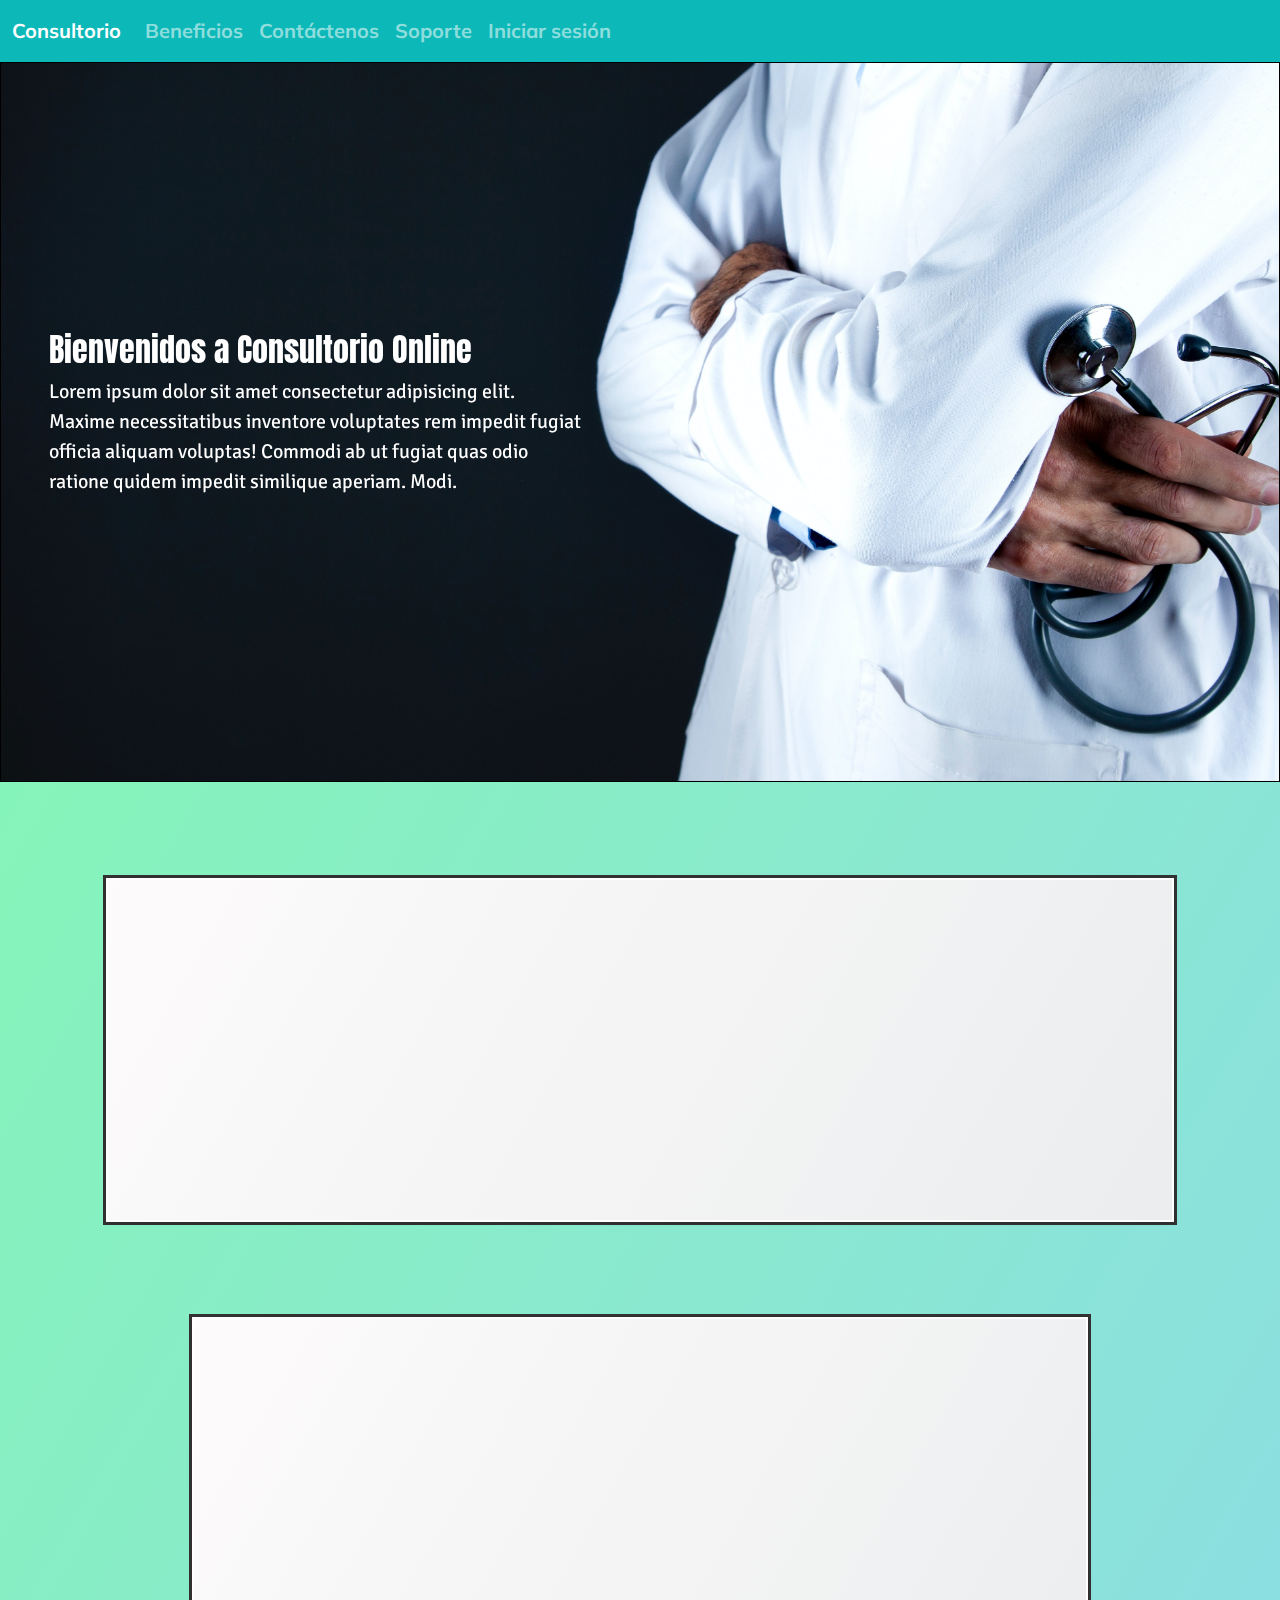
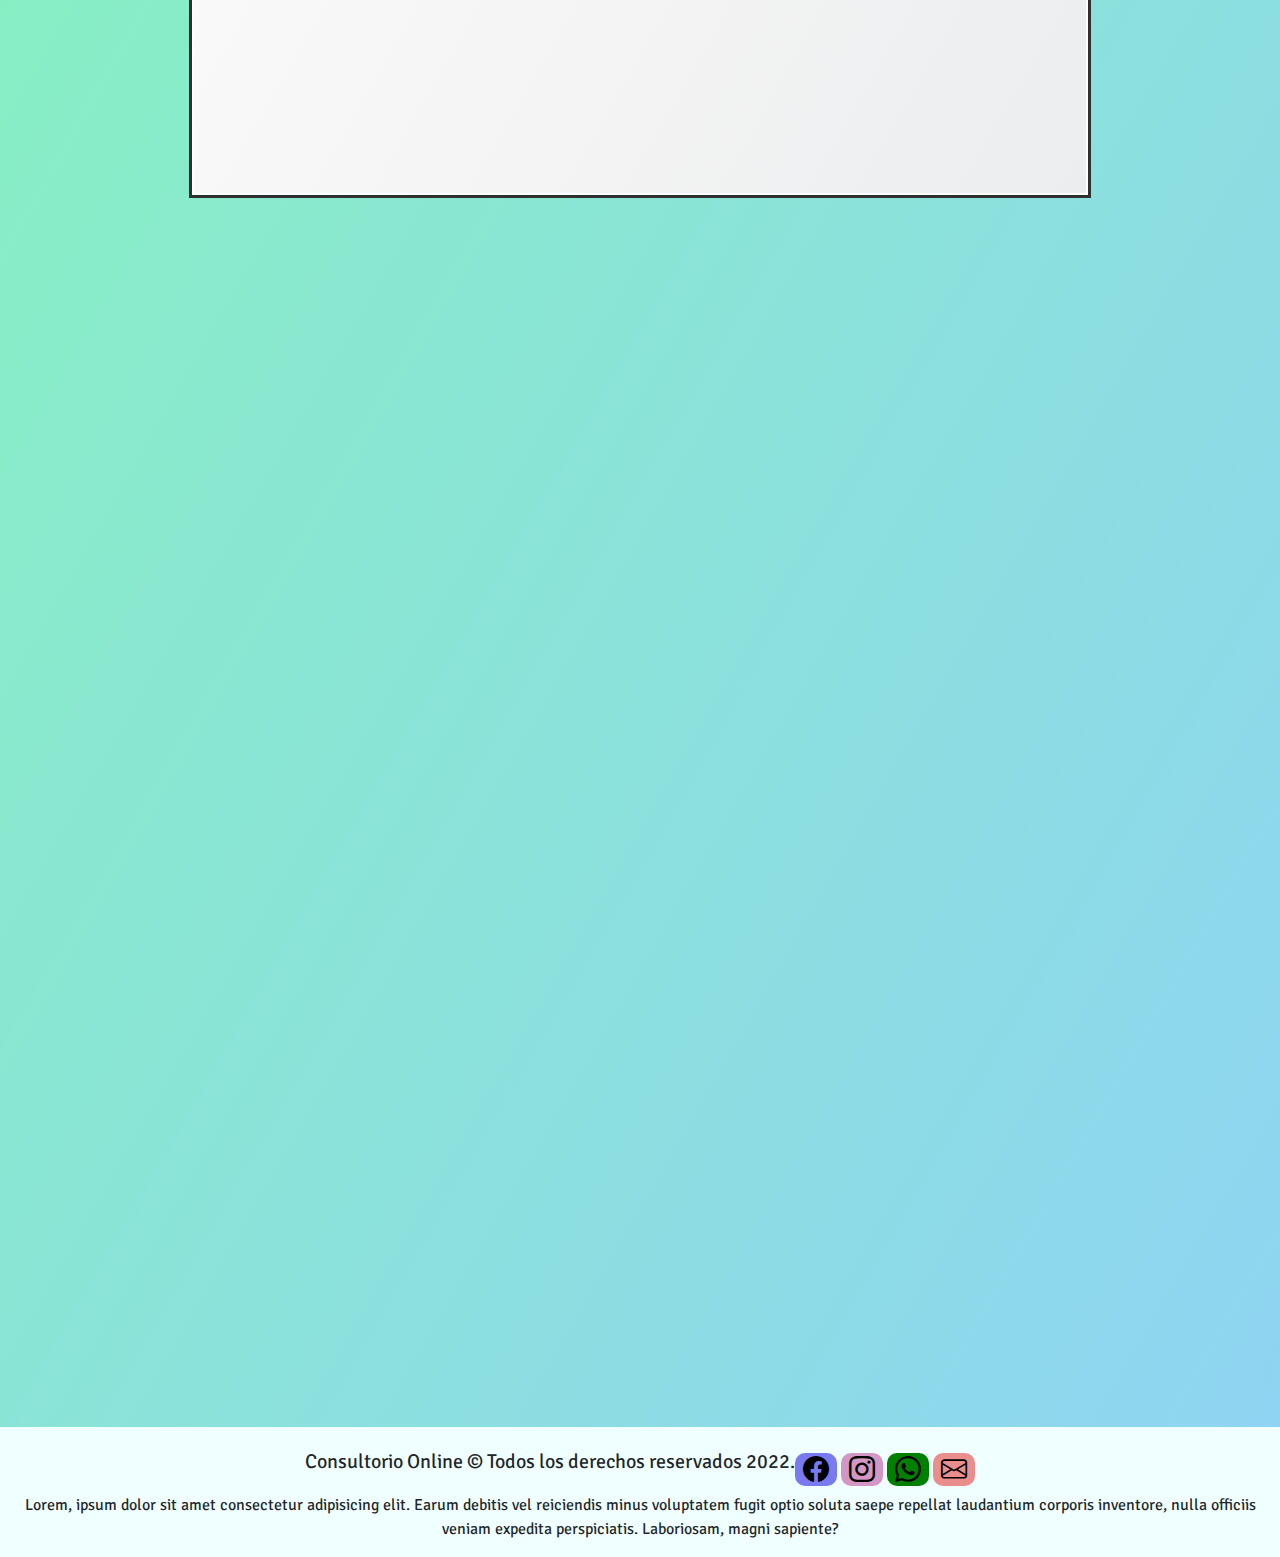
==== commit ef18ac75: "proyecto final 3" ====
--- a/index.html
+++ b/index.html
@@ -37,7 +37,7 @@
           </button>
           <div class="collapse navbar-collapse" id="navbarNav">
             <ul class="navbar-nav">
-              <li class="nav-item item1">
+              <li class="nav-item item1 animate__animated animate__fadeInDownBig">
                 <a class="nav-link" href="./Pages/beneficios.html">Beneficios</a
                 >
               </li>
@@ -58,28 +58,30 @@
     </header>
     <main>
       <section class="imagenPrincipal">
-        <div class="w-50 gap-5">
+        <div class="col-5 m-5">
         <h2 data-aos="zoom-in" data-delay="100" data-aos-duration="1000">Bienvenidos a Consultorio Online</h2>
         <p class="fs-5" data-aos="zoom-in-up" data-delay="100" data-aos-duration="1000">Lorem ipsum dolor sit amet consectetur adipisicing elit. Maxime necessitatibus inventore voluptates rem impedit fugiat officia aliquam voluptas! Commodi ab ut fugiat quas odio ratione quidem impedit similique aperiam. Modi.</p>
       </div>
     </section>
-      <button class="button-36 d-grid col-3 mx-auto mt-3" disabled data-aos="fade-down" data-delay="100" data-aos-duration="1000">¿Quienes somos?</button>
+    <button type="button" disabled class="btn d-grid mx-auto mt-3"  data-aos="fade-down" data-delay="100" data-aos-duration="1000" >¿Quienes somos?</button>
+    <div class="container">
      <section class="quienes-somos mt-3 ms-4 me-4">
       <p class="fs-4" data-aos="fade-down" data-delay="100" data-aos-duration="1000">Lorem ipsum dolor sit, amet consectetur adipisicing elit. Vitae ipsam quaerat molestiae ea repellendus corporis inventore est eveniet deserunt, facilis beatae mollitia. Laudantium, quae temporibus cumque sapiente recusandae ipsa saepe? Lorem ipsum dolor, sit amet consectetur adipisicing elit. Ipsam deserunt nobis, quis temporibus at numquam, fugit molestias quod sit esse iste dignissimos fugiat, maiores ullam soluta laboriosam voluptatibus ad est! Lorem ipsum dolor sit amet consectetur adipisicing elit. Ducimus, veniam quos quasi mollitia, ab eligendi, enim itaque pariatur saepe iure atque architecto? At architecto repellat eos, quibusdam labore hic quas. Lorem ipsum dolor, sit amet consectetur adipisicing elit. Blanditiis necessitatibus obcaecati ab iure asperiores deleniti alias inventore sunt repellendus corporis. Recusandae qui alias, repellat iusto assumenda placeat quam dolore minima.</p>
      </section>
+    </div>
     
 
       <!--Cards-->
-      <button class="button-36 d-grid col-6 mx-auto mb-2" disabled data-aos="fade-down" data-delay="100" data-aos-duration="1000">Te podemos ofrecer los siguientes servicios:</button>
+      <button type="button" disabled class="btn d-grid mx-auto mt-3"  data-aos="fade-down" data-delay="100" data-aos-duration="1000" >Te podemos ofrecer los siguientes servicios</button>
       <section class="main pb-2">
        <div class="container text-center">
           <div class="row">
             <div class="col d-flex justify-content-center">
-              <div class="card text-center mt-3" style="width: 25rem;" data-aos="fade-up-right" data-delay="100" data-aos-duration="1000">
+              <div class="card text-center  mt-3" style="width: 25rem;" data-aos="fade-up-right" data-delay="100" data-aos-duration="1000">
                 <div class="card-body">
                   <h5 class="card-title">Turnos</h5>
                   <p class="card-text">Podes solicitar un turno con nosotros de manera online, facil y rápida para cualquier tipo de inconveniente.</p>
-                  <a href="./Cartas/turnos.html" class="btn">Solicitar un turno</a>
+                  <a href="./Cartas/turnos.html" class="btn btnC">Solicitar un turno</a>
                 </div>
               </div>
             </div>
@@ -88,7 +90,7 @@
                 <div class="card-body">
                   <h5 class="card-title">Consulta</h5>
                   <p class="card-text">Podes realizar una consulta de manera online y sin moverte de casa, ingresá para ver el procedimiento del mismo.</p>
-                  <a href="./Cartas/consultas.html" class="btn">Realizar consulta</a>
+                  <a href="./Cartas/consultas.html" class="btn btnC">Realizar consulta</a>
                 </div>
               </div>
             </div>
@@ -101,7 +103,7 @@
                 <div class="card-body">
                   <h5 class="card-title">Obras sociales</h5>
                   <p class="card-text">Podes verificar con cuales obras sociales trabajamos y el beneficio de las mismas.</p>
-                  <a href="./Cartas/obras-sociales.html" class="btn">Obras sociales</a>
+                  <a href="./Cartas/obras-sociales.html" class="btn btnC">Obras sociales</a>
                 </div>
               </div>
             </div>
@@ -110,7 +112,7 @@
                 <div class="card-body">
                   <h5 class="card-title">Novedades</h5>
                   <p class="card-text">Accedé a las últimas novedades que tenemos para vos.</p>
-                  <a href="./Cartas/Novedades.html" class="btn">Novedades!</a>
+                  <a href="./Cartas/Novedades.html" class="btn btnC">Novedades!</a>
                 </div>
               </div>
             </div>
@@ -119,7 +121,7 @@
       </section>
       <!--Video-->
       <section class="contenido text-center mt-3 ms-4 me-4">
-        <button class="button-36 d-grid col-5 mx-auto mb-2" disabled data-aos="fade-down" data-delay="100" data-aos-duration="1000">¡Te brindamos la mejor atención!</button>
+        <button type="button" disabled class="btn mt-3"data-aos="fade-down" data-delay="100" data-aos-duration="1000" >¡Te brindamos la mejor atención!</button>
         <div class="video-card ratio ratio-16x9">
          <iframe  src="https://www.youtube.com/embed/PZWKOq5FtOs?loop=1" title="YouTube video" allowfullscreen>
          </iframe>
@@ -127,7 +129,7 @@
       </section>
       <!--Personal-->
       <section class="personal text-center mt-3 ms-4 me-4">
-        <button class="button-36 d-grid col-7 mx-auto mb-2" disabled data-aos="fade-down" data-delay="100" data-aos-duration="1000">Conocé a nuestro personal especializado</button>
+        <button type="button" disabled class="d-grid col-lg-5 col-md-4 col-sm-5 mx-auto mb-2 btn d-grid mx-auto mt-3"  data-aos="fade-down" data-delay="100" data-aos-duration="1000" >Conocé a nuestro personal especializado</button>
         <div class="card-group">
           <div class="card ps-1 pe-1" data-aos="fade-down" data-delay="100" data-aos-duration="200">
             <img src="./img/medico2.jpg" class="card-img-top" alt="...">
--- a/styles/estilos.css
+++ b/styles/estilos.css
@@ -35,33 +35,23 @@
 .bodyI .quienes-somos {
   background-image: linear-gradient(120deg, #fdfbfb 0%, #ebedee 100%);
   border: 2px solid white;
-  margin: 2rem 10rem 2rem !important;
-  padding: 2rem 10rem 2 rem 10rem !important;
-  box-shadow: rgba(0, 0, 0, 0.16) 0px 1px 4px, rgb(51, 51, 51) 0px 0px 0px 3px;
+  box-shadow: rgba(0, 0, 0, 0.16) 0px 1px 4px, rgb(51, 51, 51) 0px 0px 0px 3px;
+  display: flex;
+  justify-content: center;
+  align-items: center;
 }
 .bodyI .btn {
-  background-color: #0cb8b8 !important;
-  color: black;
-}
-.bodyI .button-36 {
+  font-family: "Signika negative", sans-serif;
   background-image: linear-gradient(to top, #37ecba 0%, #72afd3 100%);
+  color: black;
   border-radius: 8px;
+  font-size: 3vh;
   border-style: none;
-  color: black;
-  font-size: 35px;
-  font-weight: 500;
-  height: 4rem;
-  padding: 0 1.6rem;
-  text-align: center;
+  text-align: center;
+  margin: 1em 0 1em 0;
   text-shadow: rgba(0, 0, 0, 0.25) 0 3px 8px;
-  transition: all 0.5s;
-  -moz-user-select: none;
-   -ms-user-select: none;
-       user-select: none;
-  -webkit-user-select: none;
-  font-family: "Signika negative", sans-serif;
-}
-.bodyI .button-36:hover {
+}
+.bodyI .btn .btn a:hover {
   box-shadow: rgba(80, 63, 205, 0.5) 0 1px 30px;
   transition-duration: 0.2s;
 }
@@ -75,6 +65,16 @@
   margin: 0 auto;
   box-shadow: rgba(0, 0, 0, 0.16) 0px 1px 4px, rgb(51, 51, 51) 0px 0px 0px 3px;
 }
+.bodyI .btn.btnC {
+  background-image: none;
+  background-color: #0cb8b8;
+  font-family: "Mulish", sans-serif;
+  font-size: 2vh;
+}
+.bodyI .btn.btnC a:hover {
+  background-color: linear-gradient(120deg, #fdfbfb 0%, #ebedee 100%);
+  border-color: #0cb8b8;
+}
 .bodyI .card-body {
   box-shadow: rgba(0, 0, 0, 0.16) 0px 1px 4px, rgb(51, 51, 51) 0px 0px 0px 3px;
 }
@@ -103,28 +103,19 @@
   color: black;
   border-radius: 10px;
 }
-
-.bi-facebook {
+.bodyI .bi-facebook {
   background-color: #7a7af0;
 }
-
-.bi-instagram {
+.bodyI .bi-instagram {
   background-color: #d497c5;
 }
-
-.bi-whatsapp {
+.bodyI .bi-whatsapp {
   background-color: #008000;
 }
-
-.bi-envelope {
+.bodyI .bi-envelope {
   background-color: #e98d8d;
 }
 
-@media (min-width: 768px) {
-  .button-36 {
-    padding: 0 2.6rem;
-  }
-}
 .titulo {
   background-image: linear-gradient(120deg, #84fab0 0%, #8fd3f4 100%);
 }
@@ -135,35 +126,26 @@
   background-image: linear-gradient(120deg, #84fab0 0%, #8fd3f4 100%);
 }
 .bodyB .btn {
-  background-color: #0cb8b8 !important;
-  color: black;
-}
-.bodyB .button-36 {
+  font-family: "Signika negative", sans-serif;
   background-image: linear-gradient(to top, #37ecba 0%, #72afd3 100%);
+  color: black;
   border-radius: 8px;
+  font-size: 3vh;
   border-style: none;
-  color: black;
-  font-size: 35px;
-  font-weight: 500;
-  height: 4rem;
-  padding: 0 1.6rem;
-  text-align: center;
+  text-align: center;
+  margin: 1em 0 1em 0;
   text-shadow: rgba(0, 0, 0, 0.25) 0 3px 8px;
-  transition: all 0.5s;
-  -moz-user-select: none;
-   -ms-user-select: none;
-       user-select: none;
-  -webkit-user-select: none;
-  font-family: "Anton", sans-serif;
-}
-.bodyB .button-36:hover {
-  box-shadow: rgba(80, 63, 205, 0.5) 0 1px 30px;
-  transition-duration: 0.2s;
+}
+.bodyB .btn.btnC {
+  background-image: none;
+  background-color: #0cb8b8;
+  font-family: "Mulish", sans-serif;
+  font-size: 2vh;
 }
 .bodyB .main {
   background-image: linear-gradient(120deg, #fdfbfb 0%, #ebedee 100%);
   border: 2px solid white;
-  margin: 2rem 2rem 2rem !important;
+  margin: 0 auto;
   box-shadow: rgba(0, 0, 0, 0.16) 0px 1px 4px, rgb(51, 51, 51) 0px 0px 0px 3px;
 }
 .bodyB .card-body {
@@ -196,29 +178,20 @@
   min-height: 100vh;
 }
 .bodyC .btn {
+  font-family: "Signika negative", sans-serif;
+  background-image: linear-gradient(to top, #37ecba 0%, #72afd3 100%);
+  color: black;
+  border-radius: 8px;
+  font-size: 3vh;
+  border-style: none;
+  text-align: center;
+  margin: 1em 0 1em 0;
+  text-shadow: rgba(0, 0, 0, 0.25) 0 3px 8px;
+}
+.bodyC .btn.btn-outline-primary {
+  background-image: none;
   background-color: #0cb8b8;
-}
-.bodyC .button-36 {
-  background-image: linear-gradient(to top, #37ecba 0%, #72afd3 100%);
-  border-radius: 8px;
-  border-style: none;
-  color: black;
-  font-size: 27px;
-  font-weight: 500;
-  height: 3.5rem;
-  padding: 0 1.6rem 2rem;
-  text-align: center;
-  text-shadow: rgba(0, 0, 0, 0.25) 0 3px 8px;
-  transition: all 0.5s;
-  -moz-user-select: none;
-   -ms-user-select: none;
-       user-select: none;
-  -webkit-user-select: none;
-  font-family: "Signika negative", sans-serif;
-}
-.bodyC .button-36:hover {
-  box-shadow: rgba(80, 63, 205, 0.5) 0 1px 30px;
-  transition-duration: 0.2s;
+  font-size: 2vh;
 }
 
 footer {
@@ -499,7 +472,36 @@
   padding: 1rem 3rem 3rem 3rem !important;
   box-shadow: rgba(0, 0, 0, 0.16) 0px 1px 4px, rgb(51, 51, 51) 0px 0px 0px 3px;
 }
-.bodyS .button-36 {
+.bodyS .btn {
+  font-family: "Signika negative", sans-serif;
+  background-image: linear-gradient(to top, #37ecba 0%, #72afd3 100%);
+  color: black;
+  border-radius: 8px;
+  font-size: 3vh;
+  border-style: none;
+  text-align: center;
+  margin: 1em 0 1em 0;
+  text-shadow: rgba(0, 0, 0, 0.25) 0 3px 8px;
+}
+.bodyS .btn.btnMSJ {
+  background-image: none;
+  background-color: #0cb8b8;
+  font-family: "Mulish", sans-serif;
+  font-size: 2vh;
+}
+
+.bodyN {
+  background-image: linear-gradient(120deg, #84fab0 0%, #8fd3f4 100%);
+  padding-bottom: 10rem;
+  min-height: 100vh;
+}
+.bodyN .containerN {
+  padding: 2rem 2rem 2rem 2rem;
+  margin: 2rem 2rem 2rem 2rem;
+  background-image: linear-gradient(120deg, #fdfbfb 0%, #ebedee 100%);
+  box-shadow: rgba(0, 0, 0, 0.16) 0px 1px 4px, rgb(51, 51, 51) 0px 0px 0px 3px;
+}
+.bodyN .button-36 {
   background-image: linear-gradient(to top, #37ecba 0%, #72afd3 100%);
   border-radius: 8px;
   border-style: none;
@@ -517,26 +519,46 @@
   -webkit-user-select: none;
   font-family: "Signika negative", sans-serif;
 }
-.bodyS .button-36:hover {
+.bodyN .button-36:hover {
   box-shadow: rgba(80, 63, 205, 0.5) 0 1px 30px;
   transition-duration: 0.2s;
 }
-.bodyS button {
-  background-color: #0cb8b8 !important;
-}
-
-.bodyN {
-  background-image: linear-gradient(120deg, #84fab0 0%, #8fd3f4 100%);
-  padding-bottom: 10rem;
-  min-height: 100vh;
-}
-.bodyN .containerN {
+.bodyN .footerN {
+  display: flex;
+  position: absolute;
+  bottom: 0;
+  background: #f0ffff;
+  min-height: 100px;
+  padding-top: 20px;
+  bottom: 0;
+  width: 100%;
+}
+.bodyN .footerN p {
+  text-align: center;
+}
+.bodyN #iconos i {
+  font-size: 26px;
+  padding: 0 8px;
+  color: black;
+  border-radius: 10px;
+}
+
+.bodyO {
+  background-image: linear-gradient(120deg, #84fab0 0%, #8fd3f4 100%);
+  position: relative;
+  padding-bottom: 10rem;
+}
+.bodyO .container {
   padding: 2rem 2rem 2rem 2rem;
-  margin: 2rem 2rem 2rem 2rem;
+  margin: 0 auto;
   background-image: linear-gradient(120deg, #fdfbfb 0%, #ebedee 100%);
   box-shadow: rgba(0, 0, 0, 0.16) 0px 1px 4px, rgb(51, 51, 51) 0px 0px 0px 3px;
 }
-.bodyN .button-36 {
+.bodyO .container.main {
+  margin: 0 auto;
+  margin-top: 10rem;
+}
+.bodyO .button-36 {
   background-image: linear-gradient(to top, #37ecba 0%, #72afd3 100%);
   border-radius: 8px;
   border-style: none;
@@ -554,46 +576,45 @@
   -webkit-user-select: none;
   font-family: "Signika negative", sans-serif;
 }
-.bodyN .button-36:hover {
+.bodyO .button-36:hover {
   box-shadow: rgba(80, 63, 205, 0.5) 0 1px 30px;
   transition-duration: 0.2s;
 }
-.bodyN .footerN {
-  display: flex;
-  position: absolute;
-  bottom: 0;
-  background: #f0ffff;
-  min-height: 100px;
-  padding-top: 20px;
-  bottom: 0;
-  width: 100%;
-}
-.bodyN .footerN p {
-  text-align: center;
-}
-.bodyN #iconos i {
-  font-size: 26px;
-  padding: 0 8px;
-  color: black;
-  border-radius: 10px;
-}
-
-.bodyO {
+
+.bodyCO {
   background-image: linear-gradient(120deg, #84fab0 0%, #8fd3f4 100%);
   position: relative;
   padding-bottom: 10rem;
-}
-.bodyO .container {
-  padding: 2rem 2rem 2rem 2rem;
-  margin: 0 auto;
+  min-height: 100vh;
+}
+.bodyCO .main {
   background-image: linear-gradient(120deg, #fdfbfb 0%, #ebedee 100%);
-  box-shadow: rgba(0, 0, 0, 0.16) 0px 1px 4px, rgb(51, 51, 51) 0px 0px 0px 3px;
-}
-.bodyO .container.main {
-  margin: 0 auto;
-  margin-top: 10rem;
-}
-.bodyO .button-36 {
+  border: 2px solid white;
+  margin: 2rem 2rem 2rem 2rem !important;
+  padding: 2rem 2rem 2rem 2rem !important;
+  box-shadow: rgba(0, 0, 0, 0.16) 0px 1px 4px, rgb(51, 51, 51) 0px 0px 0px 3px;
+}
+.bodyCO p {
+  font-family: "Signika negative", sans-serif;
+}
+.bodyCO .footerC {
+  display: flex;
+  position: absolute;
+  bottom: 0;
+  background: #f0ffff;
+  min-height: 100px;
+  padding-top: 20px;
+  position: absolute;
+  bottom: 0;
+  width: 100%;
+}
+.bodyCO .footerC .footerI p {
+  text-align: center;
+}
+.bodyCO .btn {
+  background-color: #0cb8b8;
+}
+.bodyCO .button-36 {
   background-image: linear-gradient(to top, #37ecba 0%, #72afd3 100%);
   border-radius: 8px;
   border-style: none;
@@ -611,62 +632,6 @@
   -webkit-user-select: none;
   font-family: "Signika negative", sans-serif;
 }
-.bodyO .button-36:hover {
-  box-shadow: rgba(80, 63, 205, 0.5) 0 1px 30px;
-  transition-duration: 0.2s;
-}
-
-.bodyCO {
-  background-image: linear-gradient(120deg, #84fab0 0%, #8fd3f4 100%);
-  position: relative;
-  padding-bottom: 10rem;
-  min-height: 100vh;
-}
-.bodyCO .main {
-  background-image: linear-gradient(120deg, #fdfbfb 0%, #ebedee 100%);
-  border: 2px solid white;
-  margin: 2rem 2rem 2rem 2rem !important;
-  padding: 2rem 2rem 2rem 2rem !important;
-  box-shadow: rgba(0, 0, 0, 0.16) 0px 1px 4px, rgb(51, 51, 51) 0px 0px 0px 3px;
-}
-.bodyCO p {
-  font-family: "Signika negative", sans-serif;
-}
-.bodyCO .footerC {
-  display: flex;
-  position: absolute;
-  bottom: 0;
-  background: #f0ffff;
-  min-height: 100px;
-  padding-top: 20px;
-  position: absolute;
-  bottom: 0;
-  width: 100%;
-}
-.bodyCO .footerC .footerI p {
-  text-align: center;
-}
-.bodyCO .btn {
-  background-color: #0cb8b8;
-}
-.bodyCO .button-36 {
-  background-image: linear-gradient(to top, #37ecba 0%, #72afd3 100%);
-  border-radius: 8px;
-  border-style: none;
-  color: black;
-  font-size: 30px;
-  font-weight: 500;
-  height: 3.5rem;
-  padding: 0 1.6rem 2rem;
-  text-align: center;
-  text-shadow: rgba(0, 0, 0, 0.25) 0 3px 8px;
-  transition: all 0.5s;
-  -moz-user-select: none;
-   -ms-user-select: none;
-       user-select: none;
-  -webkit-user-select: none;
-  font-family: "Signika negative", sans-serif;
-}
 .bodyCO .button-36:hover {
   box-shadow: rgba(80, 63, 205, 0.5) 0 1px 30px;
   transition-duration: 0.2s;
@@ -674,28 +639,27 @@
 
 @media screen and (max-width: 768px) {
   .bodyI .imagenPrincipal {
-    max-width: 1000px;
-    min-width: 320px;
-    max-height: 500px;
-    background-image: url("../../../img/med1-media.jpg");
-    background-repeat: no-repeat;
-    background-size: contain;
-    background-position: center;
+    max-height: 400px;
+    background-color: #f0ffff;
+    background-image: none;
+    background-repeat: none;
+    background-size: none;
+    background-position: none;
     display: flex;
     justify-content: center;
     align-items: center;
     flex-direction: column;
-    padding-inline: 40px;
+    padding-inline: 0;
     border: none;
   }
   .bodyI .imagenPrincipal h2 {
-    color: #0cb8b8;
+    color: black;
     font-family: "Anton", sans-serif;
     text-align: center;
-    font-size: 1.3rem;
+    font-size: 2em;
   }
   .bodyI .imagenPrincipal p {
-    color: #0cb8b8;
+    color: black;
     font-size: 1.1rem;
   }
   .bodyI .button-36 {
@@ -706,17 +670,6 @@
     padding: 0 !important;
   }
 }
-.bodyB .button-36 {
-  font-size: 20px;
-}
-
-.bodyC .button-36 {
-  font-size: 20px;
-}
-
-.bodyS .button-36 {
-  font-size: 20px;
-}
 .bodyT iframe {
   width: 96%;
 }
@@ -724,13 +677,10 @@
   margin-bottom: 30px;
 }
 
-.bodyCO .button-36 {
-  font-size: 20px;
-}
-
-.bodyO .button-36 {
-  font-size: 20px;
-}
+.bodyB {
+  padding-bottom: 20rem !important;
+}
+
 .bodyO .container {
   margin: 2rem 2rem 2rem 2rem;
   padding: 2rem 2rem 2rem 2rem;
@@ -778,28 +728,7 @@
     margin: 10px 0 10px;
   }
   .bodyB {
-    position: relative;
     padding-bottom: 20rem !important;
-  }
-  .bodyB .main {
-    margin: 0 !important;
-    padding: 0 !important;
-  }
-  .bodyB .container {
-    width: 90%;
-    margin: 0 auto;
-  }
-  .bodyB .footerB {
-    display: flex;
-    position: absolute;
-    bottom: 0;
-    background: #f0ffff;
-    min-height: 100px;
-    padding-top: 20px;
-    width: 100%;
-  }
-  .bodyB .button-36 {
-    margin: 10px 0 10px;
   }
   .bodyC {
     position: relative;
@@ -811,10 +740,6 @@
   .mainS {
     margin: 0 !important;
     padding: 0 !important;
-  }
-  .mainS .button-36 {
-    margin: 10px 0 10px;
-    padding-bottom: 40px;
   }
   .bodyL {
     position: relative;
@@ -841,16 +766,8 @@
   .bodyO {
     padding-bottom: 20rem !important;
   }
-  .bodyO .button-36 {
-    font-size: 18px;
-    margin: 10px 0 10px;
-  }
   .bodyN {
     position: relative;
     padding-bottom: 20rem !important;
   }
-  .bodyN .button-36 {
-    font-size: 18px;
-    margin: 10px 0 10px;
-  }
 }/*# sourceMappingURL=estilos.css.map */